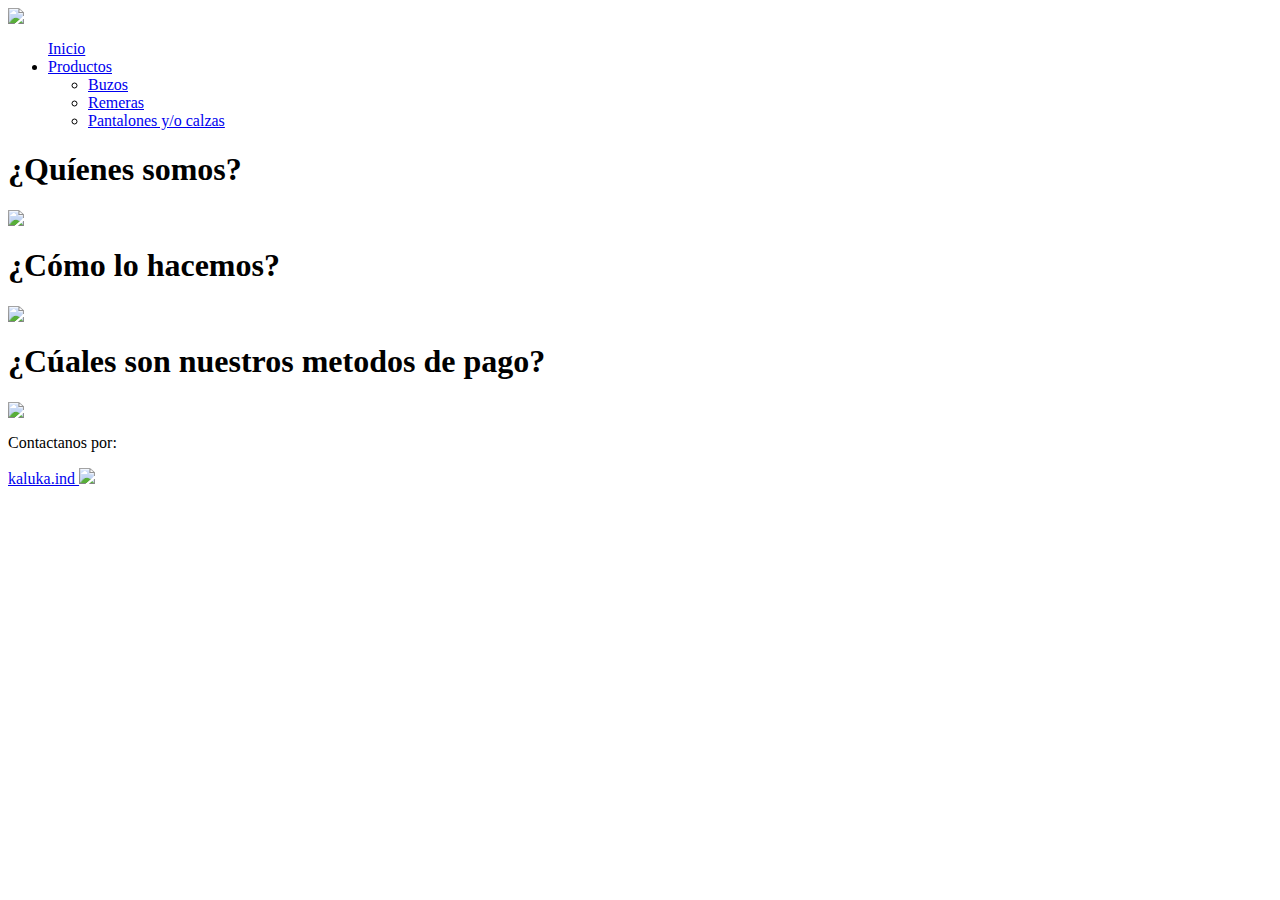
==== index.html @ 69c10903 "Add files via upload" ====
<html lang="en">

<head>
    <meta charset="UTF-8">
    <link rel="stylesheet" type=text/css href="C:\Users\notde\Desktop\Juegos\Programación\kaluka.ind\css.css">
    <link rel="shortcut icon" type="image/x-icon" href="C:\Users\notde\Desktop\Juegos\Programación\kaluka.ind\imagenes/logo.png" class="Logo" <meta name="viewport" content="width=device-width, initial-scale=1">
    <meta http-equiv="X-UA-Compatible" content="IE=edge">
    <link rel="preconnect" href="https://fonts.gstatic.com">
    <link rel="preconnect" href="https://fonts.gstatic.com">
    <link rel="preconnect" href="https://fonts.gstatic.com">
    <link href="https://fonts.googleapis.com/css2?family=Cinzel&family=Stalinist+One&display=swap" rel="stylesheet">
    <meta name="viewport" content="width=device-width, initial-scale=1.0">
    <title>Kaluka.ind</title>
</head>

<body>
    <nav>
        <img src="C:\Users\notde\Desktop\Juegos\Programación\kaluka.ind\imagenes/logo.png" class="logo">
        <div class="menu">
            <ul class="menuDesplegable">
                <a class="inicio" href="file:///C:/Users/notde/Desktop/Juegos/Programación/kaluka.ind/index.html"> Inicio</a><br>
                <li>
                    <a class="productos" href="C:\Users\notde\Desktop\Juegos\Programación\kaluka.ind/productos.html"> Productos</a>
                    <ul class="desplegable">
                        <li> <a class="desplegable1" href="C:\Users\notde\Desktop\Juegos\Programación\kaluka.ind/buzos.html">Buzos</a></li>
                        <li> <a class="desplegable1" href="C:\Users\notde\Desktop\Juegos\Programación\kaluka.ind/remeras.html">Remeras</a><br></li>
                        <li> <a class="desplegable1" href="C:\Users\notde\Desktop\Juegos\Programación\kaluka.ind/pantalonesYCalzas.html">Pantalones y/o calzas</a></li>
                    </ul>
                </li>
            </ul>

        </div>
    </nav>
    <div class="primeraCaja">
        <h1>¿Quíenes somos?</h1>
        <img class="nosotros" src="C:\Users\notde\Desktop\Juegos\Programación\kaluka.ind\imagenes/nosotros.jfif">
    </div>
    <div class="segundaCaja">
        <h1> ¿Cómo lo hacemos?</h1>
        <img class="proceso" src="C:\Users\notde\Desktop\Juegos\Programación\kaluka.ind\imagenes/proceso.jfif">
    </div>
    <div class="tercerCaja">
        <h1>¿Cúales son nuestros metodos de pago?</h1>
        <img class="medioDePago" src="C:\Users\notde\Desktop\Juegos\Programación\kaluka.ind\imagenes/medioDePago.jfif">
    </div>

    <footer><div class="cajaContactos"><p>Contactanos por:</p><a target=_blank href="https://www.instagram.com/kaluka.ind/">kaluka.ind
        <img class="logoIg" src="C:\Users\notde\Desktop\Juegos\Programación\kaluka.ind\imagenes/ig.jpg"></a>
            </div>
        </footer>
        </body>

</html>
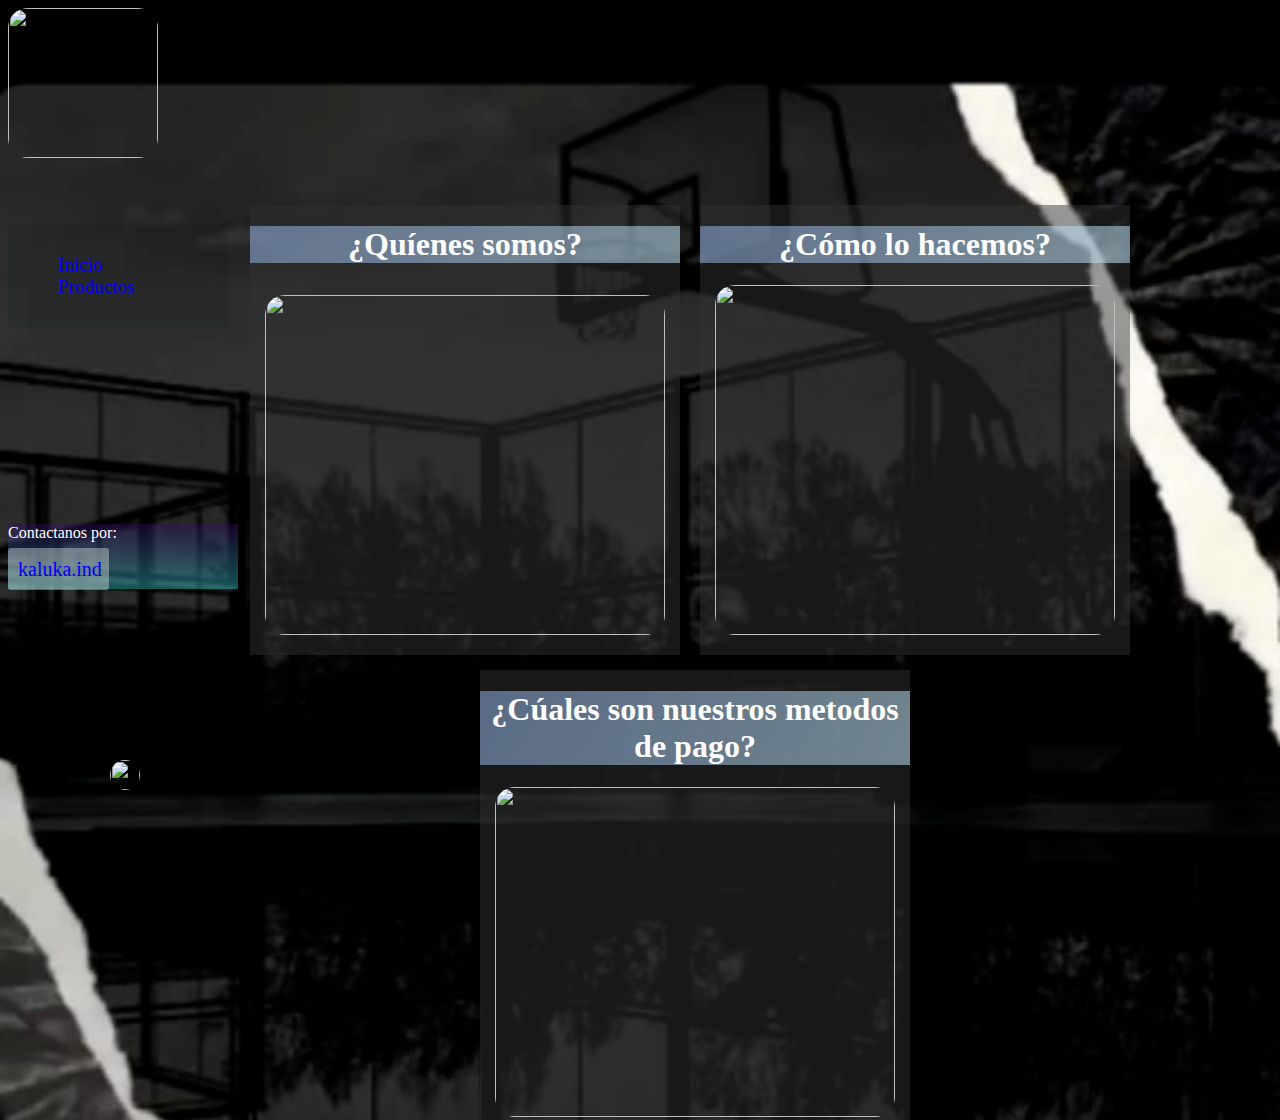
==== commit db4f7d2d: "Update index.html" ====
--- a/index.html
+++ b/index.html
@@ -2,8 +2,8 @@
 
 <head>
     <meta charset="UTF-8">
-    <link rel="stylesheet" type=text/css href="C:\Users\notde\Desktop\Juegos\Programación\kaluka.ind\css.css">
-    <link rel="shortcut icon" type="image/x-icon" href="C:\Users\notde\Desktop\Juegos\Programación\kaluka.ind\imagenes/logo.png" class="Logo" <meta name="viewport" content="width=device-width, initial-scale=1">
+    <link rel="stylesheet" type=text/css href="css.css">
+    <link rel="shortcut icon" type="image/x-icon" href="logo.png" class="Logo" <meta name="viewport" content="width=device-width, initial-scale=1">
     <meta http-equiv="X-UA-Compatible" content="IE=edge">
     <link rel="preconnect" href="https://fonts.gstatic.com">
     <link rel="preconnect" href="https://fonts.gstatic.com">
@@ -15,16 +15,16 @@
 
 <body>
     <nav>
-        <img src="C:\Users\notde\Desktop\Juegos\Programación\kaluka.ind\imagenes/logo.png" class="logo">
+        <img src="logo.png" class="logo">
         <div class="menu">
             <ul class="menuDesplegable">
-                <a class="inicio" href="file:///C:/Users/notde/Desktop/Juegos/Programación/kaluka.ind/index.html"> Inicio</a><br>
+                <a class="inicio" href="index.html"> Inicio</a><br>
                 <li>
-                    <a class="productos" href="C:\Users\notde\Desktop\Juegos\Programación\kaluka.ind/productos.html"> Productos</a>
+                    <a class="productos" href="productos.html"> Productos</a>
                     <ul class="desplegable">
-                        <li> <a class="desplegable1" href="C:\Users\notde\Desktop\Juegos\Programación\kaluka.ind/buzos.html">Buzos</a></li>
-                        <li> <a class="desplegable1" href="C:\Users\notde\Desktop\Juegos\Programación\kaluka.ind/remeras.html">Remeras</a><br></li>
-                        <li> <a class="desplegable1" href="C:\Users\notde\Desktop\Juegos\Programación\kaluka.ind/pantalonesYCalzas.html">Pantalones y/o calzas</a></li>
+                        <li> <a class="desplegable1" href="buzos.html">Buzos</a></li>
+                        <li> <a class="desplegable1" href="remeras.html">Remeras</a><br></li>
+                        <li> <a class="desplegable1" href="pantalonesYCalzas.html">Pantalones y/o calzas</a></li>
                     </ul>
                 </li>
             </ul>
@@ -33,21 +33,21 @@
     </nav>
     <div class="primeraCaja">
         <h1>¿Quíenes somos?</h1>
-        <img class="nosotros" src="C:\Users\notde\Desktop\Juegos\Programación\kaluka.ind\imagenes/nosotros.jfif">
+        <img class="nosotros" src="nosotros.jfif">
     </div>
     <div class="segundaCaja">
         <h1> ¿Cómo lo hacemos?</h1>
-        <img class="proceso" src="C:\Users\notde\Desktop\Juegos\Programación\kaluka.ind\imagenes/proceso.jfif">
+        <img class="proceso" src="proceso.jfif">
     </div>
     <div class="tercerCaja">
         <h1>¿Cúales son nuestros metodos de pago?</h1>
-        <img class="medioDePago" src="C:\Users\notde\Desktop\Juegos\Programación\kaluka.ind\imagenes/medioDePago.jfif">
+        <img class="medioDePago" src="medioDePago.jfif">
     </div>
 
     <footer><div class="cajaContactos"><p>Contactanos por:</p><a target=_blank href="https://www.instagram.com/kaluka.ind/">kaluka.ind
-        <img class="logoIg" src="C:\Users\notde\Desktop\Juegos\Programación\kaluka.ind\imagenes/ig.jpg"></a>
+        <img class="logoIg" src="ig.jpg"></a>
             </div>
         </footer>
         </body>
 
-</html>+</html>
--- a/css.css
+++ b/css.css
@@ -0,0 +1,648 @@
+body {
+    width: auto;
+    height: auto;
+    background: url(fondo.png);
+    background-repeat: no-repeat;
+    background-attachment: fixed;
+    background-size: cover;
+    color: white;
+    font-family: 'Cardo', serif;
+}
+
+.logo {
+    width: 150px;
+    height: 150px;
+    border-radius: 20px;
+    position: absolute;
+}
+
+
+/*Zona Menu*/
+
+.menu {
+    position: absolute;
+    top: 25%;
+    background-color: rgba(18, 29, 29, 0.178);
+    font-size: larger;
+    width: 200px;
+    text-decoration: solid;
+    padding: 10px;
+}
+
+.inicio {
+    text-decoration: none;
+    transition: 1s;
+}
+
+.productos {
+    text-decoration: none;
+    transition: 1s;
+}
+
+nav {
+    width: 200px;
+    height: 500px;
+    list-style: none;
+}
+
+.menuDesplegable {
+    float: left;
+    list-style: none;
+    transition: 0.5s;
+}
+
+.desplegable {
+    text-decoration: none;
+    list-style: none;
+    display: none;
+    transition: 0.5s;
+}
+
+.inicio:hover {
+    transition: 0.5s;
+    border-left: 5px solid rgba(95, 158, 160, 0.37);
+    width: 100%;
+}
+
+.productos:hover {
+    transition: 0.5s;
+    border-left: 5px solid rgba(95, 158, 160, 0.37);
+}
+
+.desplegable1 {
+    list-style: none;
+    text-decoration: none;
+    transition: 0.5s;
+}
+
+.desplegable1:hover {
+    border-left: 5px solid rgba(165, 42, 42, 0.226);
+}
+
+nav ul li:hover ul {
+    display: block;
+}
+
+.cajaContactos{
+    width: 230px;
+    height: 65px;
+    text-decoration: none;
+    background-image: linear-gradient(to top, #30d0d067 0%, #33086762 100%);
+}
+.cajaContactos a{
+    font-size: 20px;
+    padding: 10px 7px 10px 10px;
+    background: #dcdde16c;
+    text-decoration: none;
+    transition: 1s;
+    border-radius: 3px;
+}
+
+.cajaContactos a:hover{
+    background:rgb(34, 120, 178) ;
+}
+
+    .logoIg{
+    position: absolute;
+    width: 30px;
+    height: 30px;
+    left: 110px;
+    bottom: 110px;
+    border-radius: 20px;
+}
+/*Termina Zona Menu*/
+
+
+/*Zona Primera Página*/
+
+h1 {
+    background-image: linear-gradient(120deg, #a1c4fd7a 0%, #c2e9fb85 100%);
+text-align: center;
+}
+
+.primeraCaja {
+    position: absolute;
+    background-color: #3232327a;
+    top: 205px;
+    left: 250px;
+    width: 430px;
+    height: 450px;
+}
+
+.nosotros {
+    position: absolute;
+    height: 340px;
+    width: 400px;
+    top: 90px;
+    left: 15px;
+    border-radius: 20px;
+}
+
+.segundaCaja {
+    position: absolute;
+    left: 700px;
+    top: 205px;
+    width: 430px;
+    height: 450px;
+    background-color: #3232327a;
+}
+
+.proceso {
+    position: absolute;
+    width: 400px;
+    height: 350px;
+    left: 15px;
+    border-radius: 20px;
+}
+
+.tercerCaja {
+    position: absolute;
+    top: 670px;
+    left: 480px;
+    width: 430px;
+    height: 450px;
+    background-color: #3232327a;
+
+}
+
+.medioDePago {
+    position: absolute;
+    width: 400px;
+    height: 330px;
+    left: 15px;
+    border-radius: 20px;
+}
+
+
+/*Termina Zona Primera Página*/
+
+
+/*Zona Segunda Página*/
+
+.menuProductos {
+    position: absolute;
+    top: 180px;
+    left: 400px;
+    width: 500px;
+    height: 400px;
+    padding: 50px;
+}
+
+.menuProductos div a{
+    font-size: 25px;
+}
+.cajaBuzos {
+    position: absolute;
+    right: 400px;
+    background-color: rgba(0, 0, 0, 0.103);
+    width: 300px;
+    height: 280px;
+    padding: 5px;
+    transition: 1s;
+}
+
+.buzos {
+    position: absolute;
+    left: 120px;
+    width: 180px;
+    height: 250px;
+    text-decoration: none;
+}
+
+.fotoBuzos {
+    position: absolute;
+    top: 40px;
+    left: 60px;
+    width: 200px;
+    height: 200px;
+    border-radius: 20px;
+}
+
+.cajaBuzos:hover {
+    background-color: rgb(33, 33, 56);
+}
+
+.cajaRemeras {
+    position: absolute;
+    background-color: rgba(0, 0, 0, 0.192);
+    left: 250px;
+    width: 300px;
+    height: 280px;
+    padding: 5px;
+    transition: 1s;
+}
+
+.remeras {
+    position: absolute;
+    width: 180px;
+    height: 250px;
+    left: 120px;
+    text-decoration: none;
+}
+
+.fotoRemeras {
+    position: absolute;
+    width: 200px;
+    bottom: 40px;
+    left: 60px;
+    height: 200px;
+    border-radius: 20px;
+}
+
+.cajaRemeras:hover {
+    background-color: rgb(33, 33, 56);
+}
+
+
+/*.vestidos {
+    position: absolute;
+    top: 300px;
+    text-decoration: none;
+}*/
+
+.cajaPantalones {
+    position: absolute;
+    background-color: rgba(0, 0, 0, 0.267);
+    left: 70px;
+    top: 350px;
+    width: 300px;
+    height: 280px;
+    padding: 5px;
+    transition: 1s;
+}
+
+.pantalones {
+    position: absolute;
+    text-decoration: none;
+    left: 50px;
+    width: 200px;
+    height: 250px;
+}
+
+.fotoPantalones {
+    position: absolute;
+    width: 200px;
+    top: 50px;
+    left: 55px;
+    height: 200px;
+    border-radius: 20px;
+}
+
+.cajaPantalones:hover {
+    background-color: rgb(33, 33, 56);
+}
+
+.menuProductos div a{
+    text-align: center;
+    width: 100%;
+    height: 100%;
+    left: 0px;
+    z-index: 2000;
+}
+/*Termina Zona Segunda Página*/
+
+
+/*Zona Lista De Productos*/
+
+.slide-contenedor {
+    position: absolute;
+    top: 5px;
+    left: 320px;
+    margin: auto;
+    width: 750px;
+    height: 620px;
+    padding: 20px;
+    overflow: hidden;
+    background-color: lavender;
+    /* margin: auto; */
+}
+
+
+/* .miSlider{
+    display: none;
+    transition: 2s;
+    max-height: 100vh;
+} */
+
+.miSlider img {
+    width: 100%;
+    max-height: 100vh;
+    height: inherit;
+    object-fit: cover;
+    vertical-align: top;
+    transition: 2s;
+}
+
+.direcciones {
+    width: 95%;
+    height: 100%;
+    position: absolute;
+    top: 0;
+    display: flex;
+    justify-content: space-between;
+    align-items: center;
+    font-size: 30px;
+}
+
+.direcciones a {
+    color: rgb(194, 60, 36);
+    display: inline-block;
+    padding: 20px;
+    text-decoration: none;
+}
+
+.direcciones a:hover {
+    background: rgba(0, 0, 0, .5);
+    transition: .5s;
+}
+
+.barras {
+    position: absolute;
+    bottom: 0;
+    width: 100%;
+    display: flex;
+    justify-content: center;
+    margin-bottom: 15px;
+}
+
+.barra {
+    cursor: pointer;
+    height: 6px;
+    width: 25px;
+    margin: 0 2px;
+    background: #dcdde1;
+    display: inline-block;
+    margin-left: 3px;
+}
+
+.active {
+    background-color: #e74c3c;
+}
+
+.fade {
+    animation-name: fade;
+    animation-duration: 1.5s;
+}
+
+@keyframes fade {
+    from {
+        opacity: .4;
+    }
+    to {
+        opacity: 1;
+    }
+}
+
+.listaEntera {
+    position: absolute;
+    left: 225px;
+    width: 600px;
+    height: 600px;
+    top: 680px;
+}
+
+.buzosTitulo {
+    position: absolute;
+    left: 80px;
+}
+
+h2 {
+    position: absolute;
+    background-color: rgba(0, 0, 0, 0.212);
+    width: 800px;
+    padding: 10px;
+    background: linear-gradient(to bottom, #3232327a 0%, #3f3f3f9a 40%, #1C1C1C 150%), linear-gradient(to top, rgba(255, 255, 255, 0.40) 0%, rgba(0, 0, 0, 0.25) 200%);
+    background-blend-mode: multiply;
+}
+
+.fotosBuzos {
+    position: fixed;
+    width: 200px;
+    height: 200px;
+    border-radius: 5px;
+}
+
+.texto1 {
+    position: absolute;
+    width: 150px;
+    left: 80px;
+    top: 230px;
+}
+
+.adidas1 {
+    position: absolute;
+    background-color: rgba(0, 0, 0, 0.24);
+    top: 90px;
+    width: 320px;
+    height: 400px;
+    left: 90px;
+    z-index: 1;
+    transition: all 1s;
+}
+
+.adidas1:hover {
+    background: linear-gradient(to bottom, #323232 0%, #3F3F3F 40%, #1C1C1C 150%), linear-gradient(to top, rgba(255, 255, 255, 0.40) 0%, rgba(0, 0, 0, 0.25) 200%);
+    background-blend-mode: multiply;
+    transition: 2s;
+}
+
+.adidas2 {
+    position: absolute;
+    background-color: rgba(0, 0, 0, 0.24);
+    width: 320px;
+    height: 400px;
+    top: 90px;
+    left: 560px;
+    z-index: 2;
+    transition: all 1s;
+}
+
+.adidas2:hover {
+    background: linear-gradient(to bottom, #323232 0%, #3F3F3F 40%, #1C1C1C 150%), linear-gradient(to top, rgba(255, 255, 255, 0.40) 0%, rgba(0, 0, 0, 0.25) 200%);
+    background-blend-mode: multiply;
+    transition: 2s;
+}
+
+.adidas3 {
+    position: absolute;
+    background-color: rgba(0, 0, 0, 0.24);
+    width: 320px;
+    height: 400px;
+    top: 500px;
+    left: 90px;
+    z-index: 3;
+    transition: all 1s;
+}
+
+.adidas3:hover {
+    background: linear-gradient(to bottom, #323232 0%, #3F3F3F 40%, #1C1C1C 150%), linear-gradient(to top, rgba(255, 255, 255, 0.40) 0%, rgba(0, 0, 0, 0.25) 200%);
+    background-blend-mode: multiply;
+    transition: 2s;
+}
+
+.adidas4 {
+    position: absolute;
+    background-color: rgba(0, 0, 0, 0.24);
+    width: 320px;
+    height: 400px;
+    top: 500px;
+    left: 560px;
+    z-index: 4;
+    transition: all 1s;
+}
+
+.adidas4:hover {
+    background: linear-gradient(to bottom, #323232 0%, #3F3F3F 40%, #1C1C1C 150%), linear-gradient(to top, rgba(255, 255, 255, 0.40) 0%, rgba(0, 0, 0, 0.25) 200%);
+    background-blend-mode: multiply;
+    transition: 2s;
+}
+
+.adidas5 {
+    position: absolute;
+    background-color: rgba(0, 0, 0, 0.24);
+    width: 320px;
+    height: 400px;
+    top: 910px;
+    left: 90px;
+    z-index: 5;
+    transition: all 1s;
+}
+
+.adidas5:hover {
+    background: linear-gradient(to bottom, #323232 0%, #3F3F3F 40%, #1C1C1C 150%), linear-gradient(to top, rgba(255, 255, 255, 0.40) 0%, rgba(0, 0, 0, 0.25) 200%);
+    background-blend-mode: multiply;
+    transition: 2s;
+}
+
+.adidas6 {
+    position: absolute;
+    background-color: rgba(0, 0, 0, 0.24);
+    width: 320px;
+    height: 400px;
+    top: 910px;
+    left: 560px;
+    z-index: 6;
+    transition: all 1s;
+}
+
+.adidas6:hover {
+    background: linear-gradient(to bottom, #323232 0%, #3F3F3F 40%, #1C1C1C 150%), linear-gradient(to top, rgba(255, 255, 255, 0.40) 0%, rgba(0, 0, 0, 0.25) 200%);
+    background-blend-mode: multiply;
+    transition: 2s;
+}
+
+.adidas7 {
+    position: absolute;
+    background-color: rgba(0, 0, 0, 0.24);
+    width: 320px;
+    height: 400px;
+    top: 1320px;
+    left: 90px;
+    z-index: 7;
+    transition: all 1s;
+}
+
+.adidas7:hover {
+    background: linear-gradient(to bottom, #323232 0%, #3F3F3F 40%, #1C1C1C 150%), linear-gradient(to top, rgba(255, 255, 255, 0.40) 0%, rgba(0, 0, 0, 0.25) 200%);
+    background-blend-mode: multiply;
+    transition: 2s;
+}
+
+.adidas8 {
+    position: absolute;
+    background-color: rgba(0, 0, 0, 0.24);
+    width: 320px;
+    height: 400px;
+    top: 1320px;
+    left: 560px;
+    transition: all 1s;
+}
+
+.adidas8:hover {
+    background: linear-gradient(to bottom, #323232 0%, #3F3F3F 40%, #1C1C1C 150%), linear-gradient(to top, rgba(255, 255, 255, 0.40) 0%, rgba(0, 0, 0, 0.25) 200%);
+    background-blend-mode: multiply;
+    transition: 2s;
+}
+
+.adidas9 {
+    position: absolute;
+    background-color: rgba(0, 0, 0, 0.24);
+    width: 320px;
+    height: 400px;
+    top: 1730px;
+    left: 90px;
+    transition: all 1s;
+}
+
+.adidas9:hover {
+    background: linear-gradient(to bottom, #323232 0%, #3F3F3F 40%, #1C1C1C 150%), linear-gradient(to top, rgba(255, 255, 255, 0.40) 0%, rgba(0, 0, 0, 0.25) 200%);
+    background-blend-mode: multiply;
+    transition: 2s;
+}
+
+.adidas10 {
+    position: absolute;
+    background-color: rgba(0, 0, 0, 0.24);
+    width: 320px;
+    height: 400px;
+    top: 1730px;
+    left: 560px;
+    transition: all 1s;
+}
+
+.adidas10:hover {
+    background: linear-gradient(to bottom, #323232 0%, #3F3F3F 40%, #1C1C1C 150%), linear-gradient(to top, rgba(255, 255, 255, 0.40) 0%, rgba(0, 0, 0, 0.25) 200%);
+    background-blend-mode: multiply;
+    transition: 2s;
+}
+
+.adidas11 {
+    position: absolute;
+    background-color: rgba(0, 0, 0, 0.24);
+    width: 320px;
+    height: 400px;
+    top: 2140px;
+    left: 90px;
+    transition: all 1s;
+}
+
+.adidas11:hover {
+    background: linear-gradient(to bottom, #323232 0%, #3F3F3F 40%, #1C1C1C 150%), linear-gradient(to top, rgba(255, 255, 255, 0.40) 0%, rgba(0, 0, 0, 0.25) 200%);
+    background-blend-mode: multiply;
+    transition: 2s;
+}
+
+.adidas12 {
+    position: absolute;
+    background-color: rgba(0, 0, 0, 0.24);
+    width: 320px;
+    height: 400px;
+    top: 2140px;
+    left: 560px;
+    transition: all 1s;
+}
+
+.adidas12:hover {
+    background: linear-gradient(to bottom, #323232 0%, #3F3F3F 40%, #1C1C1C 150%), linear-gradient(to top, rgba(255, 255, 255, 0.40) 0%, rgba(0, 0, 0, 0.25) 200%);
+    background-blend-mode: multiply;
+    transition: 2s;
+}
+
+.adidas13 {
+    position: absolute;
+    background-color: rgba(0, 0, 0, 0.24);
+    width: 320px;
+    height: 400px;
+    top: 2550px;
+    left: 90px;
+    transition: all 1s;
+}
+
+.adidas13:hover {
+    background: linear-gradient(to bottom, #323232 0%, #3F3F3F 40%, #1C1C1C 150%), linear-gradient(to top, rgba(255, 255, 255, 0.40) 0%, rgba(0, 0, 0, 0.25) 200%);
+    background-blend-mode: multiply;
+    transition: 2s;
+}
+
+
+/*Termina Zona Lista De Productos*/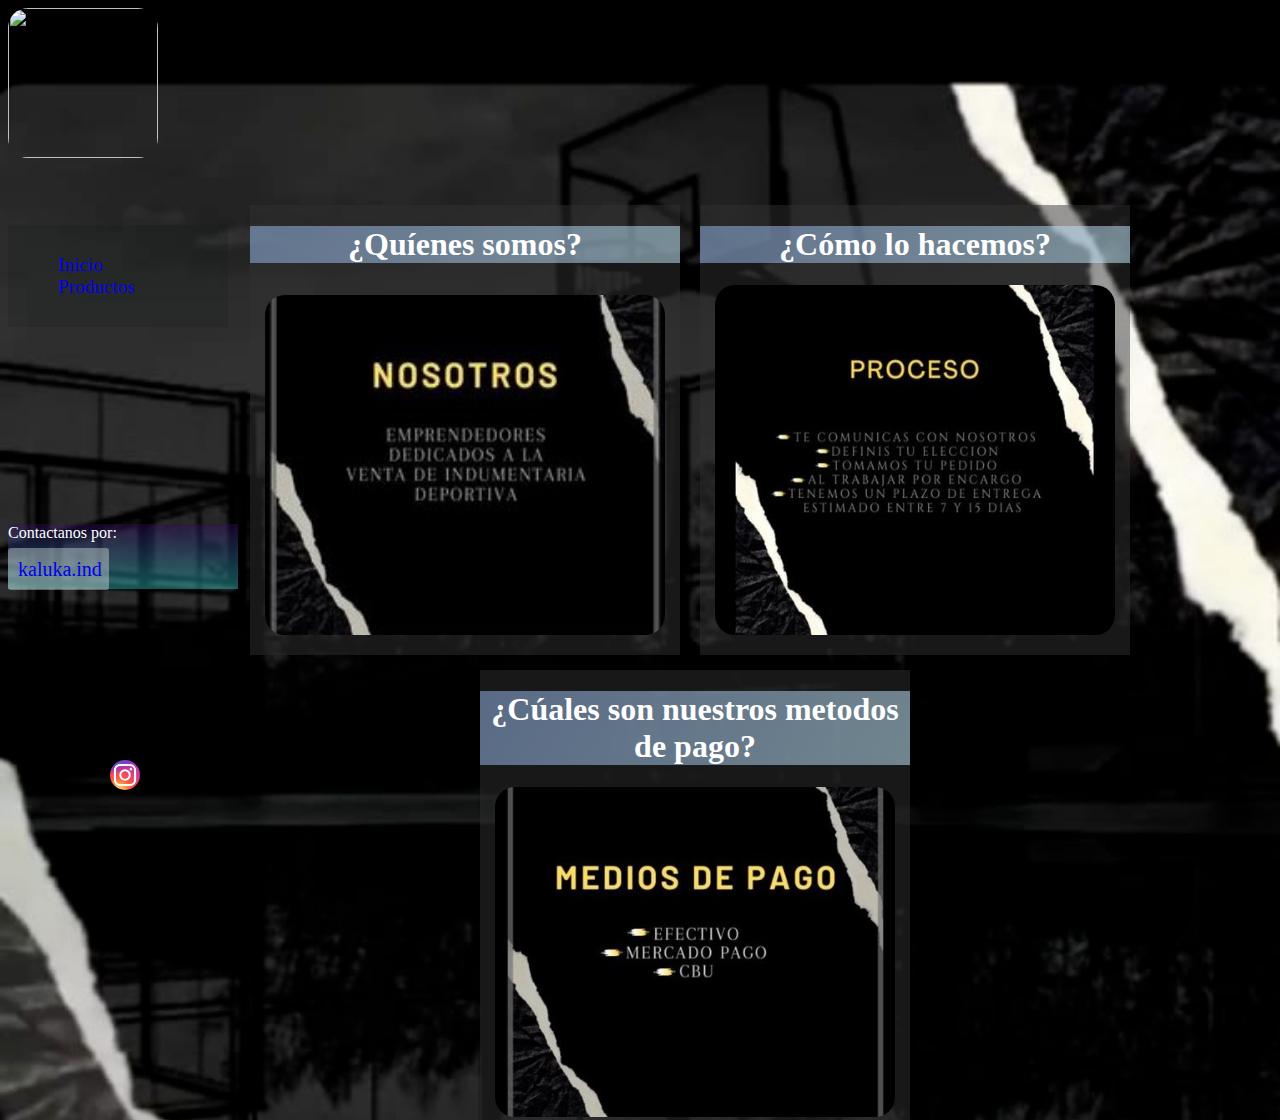
==== commit 0dec0ba9: "Update index.html" ====
--- a/index.html
+++ b/index.html
@@ -3,7 +3,7 @@
 <head>
     <meta charset="UTF-8">
     <link rel="stylesheet" type=text/css href="css.css">
-    <link rel="shortcut icon" type="image/x-icon" href="logo.png" class="Logo" <meta name="viewport" content="width=device-width, initial-scale=1">
+    <link rel="shortcut icon" type="image/x-icon" href="imagenes/logo.png" class="Logo" <meta name="viewport" content="width=device-width, initial-scale=1">
     <meta http-equiv="X-UA-Compatible" content="IE=edge">
     <link rel="preconnect" href="https://fonts.gstatic.com">
     <link rel="preconnect" href="https://fonts.gstatic.com">
@@ -33,19 +33,19 @@
     </nav>
     <div class="primeraCaja">
         <h1>¿Quíenes somos?</h1>
-        <img class="nosotros" src="nosotros.jfif">
+        <img class="nosotros" src="imagenes/nosotros.jfif">
     </div>
     <div class="segundaCaja">
         <h1> ¿Cómo lo hacemos?</h1>
-        <img class="proceso" src="proceso.jfif">
+        <img class="proceso" src="imagenes/proceso.jfif">
     </div>
     <div class="tercerCaja">
         <h1>¿Cúales son nuestros metodos de pago?</h1>
-        <img class="medioDePago" src="medioDePago.jfif">
+        <img class="medioDePago" src="imagenes/medioDePago.jfif">
     </div>
 
     <footer><div class="cajaContactos"><p>Contactanos por:</p><a target=_blank href="https://www.instagram.com/kaluka.ind/">kaluka.ind
-        <img class="logoIg" src="ig.jpg"></a>
+        <img class="logoIg" src="imagenes/ig.jpg"></a>
             </div>
         </footer>
         </body>
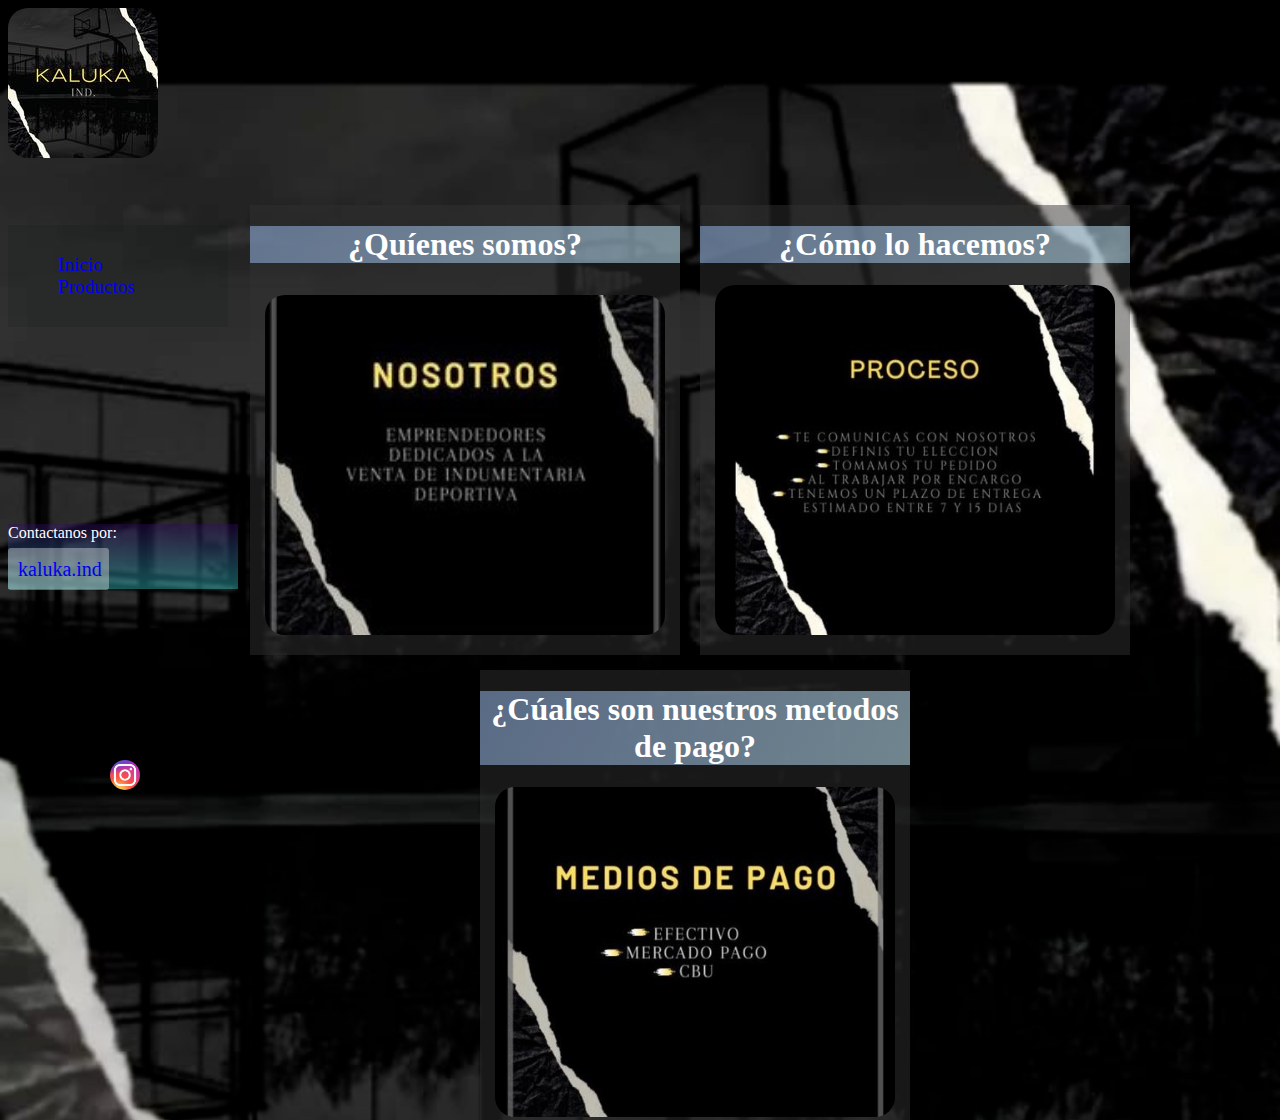
==== commit dc2d0603: "Update index.html" ====
--- a/index.html
+++ b/index.html
@@ -15,7 +15,7 @@
 
 <body>
     <nav>
-        <img src="logo.png" class="logo">
+        <img src="imagenes/logo.png" class="logo">
         <div class="menu">
             <ul class="menuDesplegable">
                 <a class="inicio" href="index.html"> Inicio</a><br>
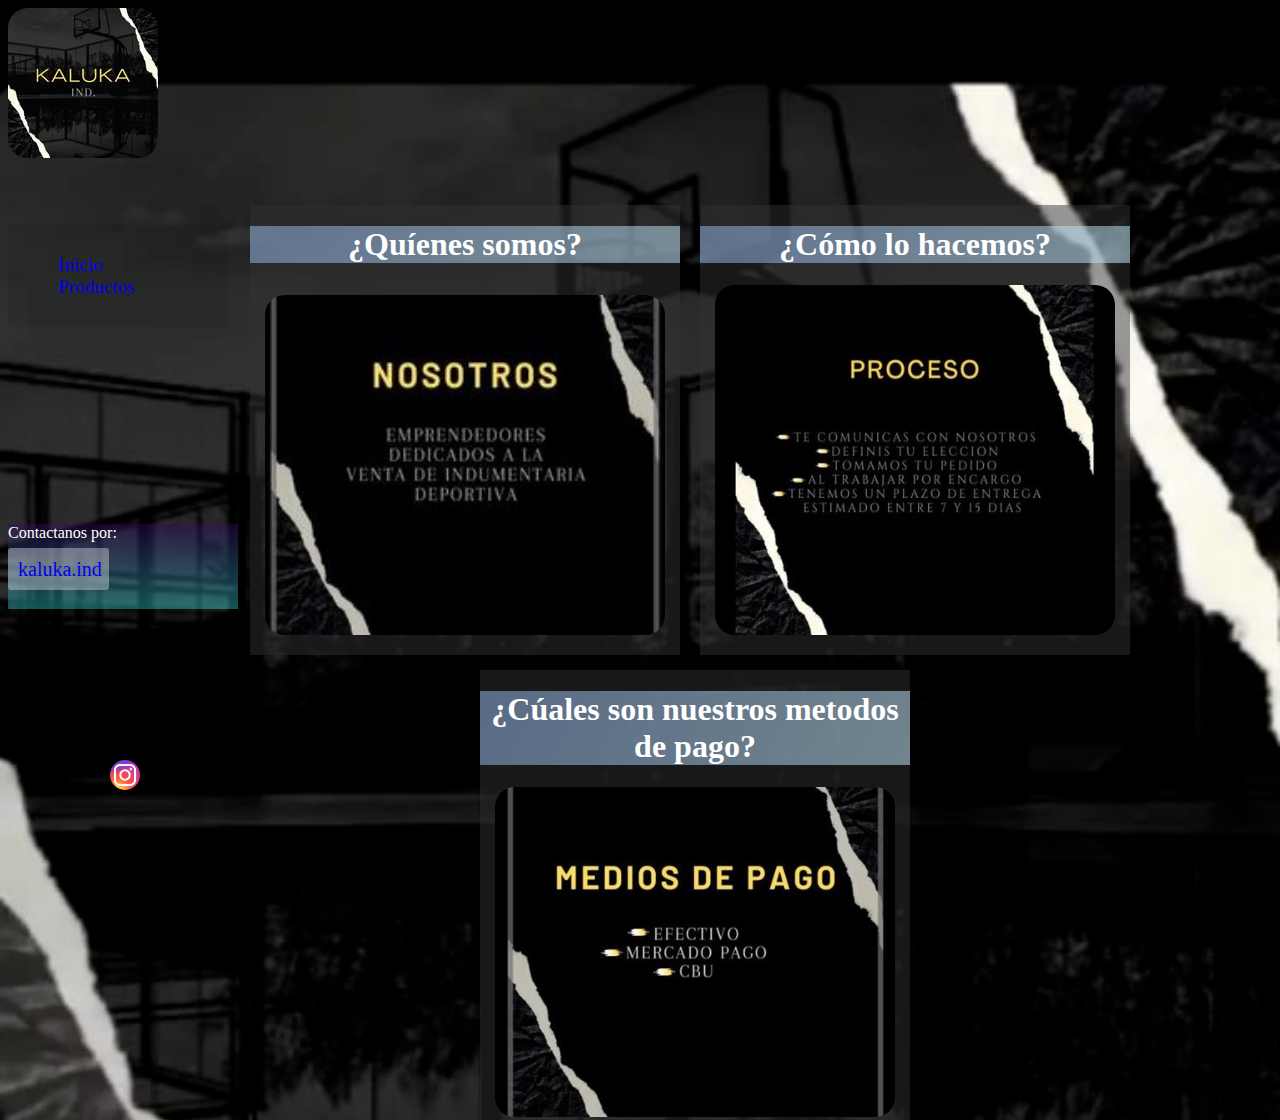
==== commit 970c45ca: "Update index.html" ====
--- a/index.html
+++ b/index.html
@@ -25,6 +25,7 @@
                         <li> <a class="desplegable1" href="buzos.html">Buzos</a></li>
                         <li> <a class="desplegable1" href="remeras.html">Remeras</a><br></li>
                         <li> <a class="desplegable1" href="pantalonesYCalzas.html">Pantalones y/o calzas</a></li>
+                        <li> <a class="desplegable1" href="conjuntos.html">Conjuntos</a></li>
                     </ul>
                 </li>
             </ul>
--- a/css.css
+++ b/css.css
@@ -34,9 +34,17 @@
     transition: 1s;
 }
 
+.inicio:visited{
+    color: gold;
+}
+
 .productos {
     text-decoration: none;
     transition: 1s;
+}
+
+.productos:visited{
+    color: gold;
 }
 
 nav {
@@ -75,6 +83,10 @@
     transition: 0.5s;
 }
 
+.desplegable1:visited{
+    color: gold;
+}
+
 .desplegable1:hover {
     border-left: 5px solid rgba(165, 42, 42, 0.226);
 }
@@ -85,7 +97,7 @@
 
 .cajaContactos{
     width: 230px;
-    height: 65px;
+    height: 85px;
     text-decoration: none;
     background-image: linear-gradient(to top, #30d0d067 0%, #33086762 100%);
 }
@@ -102,7 +114,11 @@
     background:rgb(34, 120, 178) ;
 }
 
-    .logoIg{
+.cajaContactos a:visited{
+    color: gold;
+}
+
+.logoIg{
     position: absolute;
     width: 30px;
     height: 30px;
@@ -209,6 +225,10 @@
     text-decoration: none;
 }
 
+.buzos:visited{
+    color: gold;
+}
+
 .fotoBuzos {
     position: absolute;
     top: 40px;
@@ -238,6 +258,10 @@
     height: 250px;
     left: 120px;
     text-decoration: none;
+}
+
+.remeras:visited{
+    color: gold;
 }
 
 .fotoRemeras {
@@ -279,6 +303,10 @@
     height: 250px;
 }
 
+.pantalones:visited{
+    color: gold;
+}
+
 .fotoPantalones {
     position: absolute;
     width: 200px;
@@ -313,7 +341,7 @@
     height: 620px;
     padding: 20px;
     overflow: hidden;
-    background-color: lavender;
+    background-color: rgba(230, 230, 250, 0.938);
     /* margin: auto; */
 }
 
@@ -644,5 +672,11 @@
     transition: 2s;
 }
 
-
-/*Termina Zona Lista De Productos*/+/*Termina Zona Lista De Productos*/
+
+@media only screen and (max-width: 700px) {
+    .logoIg{
+        position: sticky;
+        top: 87%;
+    }
+}
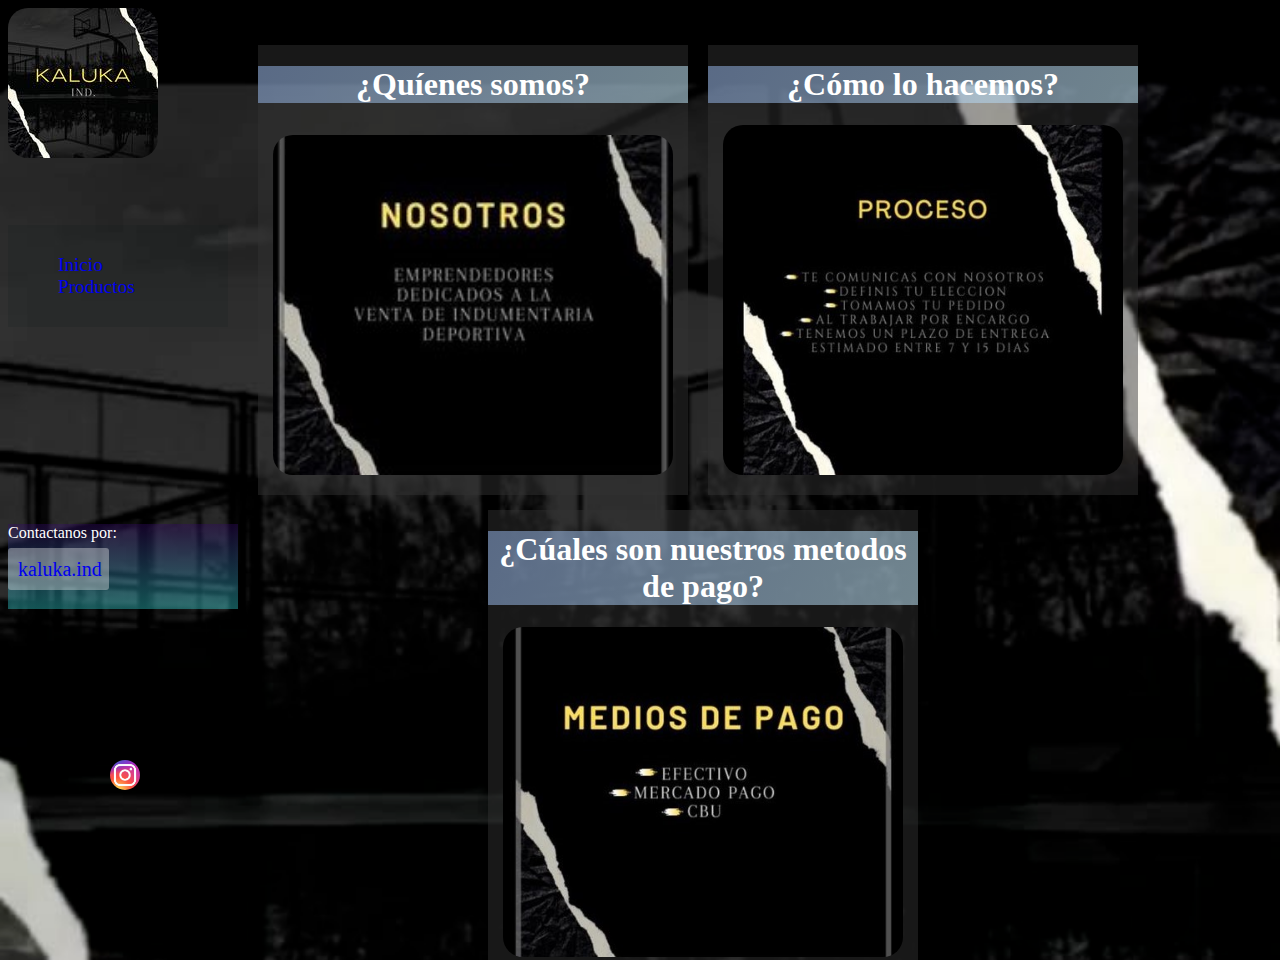
==== commit edb95550: "Update index.html" ====
--- a/index.html
+++ b/index.html
@@ -32,6 +32,7 @@
 
         </div>
     </nav>
+        <div class="todasLasCajasPag1">
     <div class="primeraCaja">
         <h1>¿Quíenes somos?</h1>
         <img class="nosotros" src="imagenes/nosotros.jfif">
@@ -44,7 +45,7 @@
         <h1>¿Cúales son nuestros metodos de pago?</h1>
         <img class="medioDePago" src="imagenes/medioDePago.jfif">
     </div>
-
+    </div>
     <footer><div class="cajaContactos"><p>Contactanos por:</p><a target=_blank href="https://www.instagram.com/kaluka.ind/">kaluka.ind
         <img class="logoIg" src="imagenes/ig.jpg"></a>
             </div>
--- a/css.css
+++ b/css.css
@@ -130,6 +130,10 @@
 
 
 /*Zona Primera Página*/
+.todasLasCajasPag1{
+    position: absolute;
+    top: -10em;
+}
 
 h1 {
     background-image: linear-gradient(120deg, #a1c4fd7a 0%, #c2e9fb85 100%);
@@ -277,17 +281,45 @@
     background-color: rgb(33, 33, 56);
 }
 
-
-/*.vestidos {
-    position: absolute;
-    top: 300px;
+.cajaConjunto{
+    position: absolute;
+    background-color: rgba(0, 0, 0, 0.267);
+    left: 250px;
+    top: 350px;
+    width: 300px;
+    height: 280px;
+    padding: 5px;
+    transition: 1s;
+}
+
+.cajaConjunto:hover{
+    background-color: rgb(33, 33, 56);
+}
+.conjuntos {
+    position: absolute;
+    width: 180px;
+    height: 250px;
+    left: 120px;
     text-decoration: none;
-}*/
+}
+
+.conjuntos:visited{
+    color: gold;
+}
+
+.fotoConjunto{
+    position: absolute;
+    width: 200px;
+    top: 50px;
+    left: 55px;
+    height: 200px;
+    border-radius: 20px;
+}
 
 .cajaPantalones {
     position: absolute;
     background-color: rgba(0, 0, 0, 0.267);
-    left: 70px;
+    right: 400px;
     top: 350px;
     width: 300px;
     height: 280px;
@@ -338,7 +370,7 @@
     left: 320px;
     margin: auto;
     width: 750px;
-    height: 620px;
+    height: 645px;
     padding: 20px;
     overflow: hidden;
     background-color: rgba(230, 230, 250, 0.938);
@@ -672,11 +704,825 @@
     transition: 2s;
 }
 
+.adidas14 {
+    position: absolute;
+    background-color: rgba(0, 0, 0, 0.24);
+    width: 320px;
+    height: 400px;
+    top: 2550px;
+    left: 560px;
+    transition: all 1s;
+}
+
+.adidas14:hover {
+    background: linear-gradient(to bottom, #323232 0%, #3F3F3F 40%, #1C1C1C 150%), linear-gradient(to top, rgba(255, 255, 255, 0.40) 0%, rgba(0, 0, 0, 0.25) 200%);
+    background-blend-mode: multiply;
+    transition: 2s;
+}
+
+.adidas15 {
+    position: absolute;
+    background-color: rgba(0, 0, 0, 0.24);
+    width: 320px;
+    height: 400px;
+    top: 2960px;
+    left: 90px;
+    transition: all 1s;
+}
+
+.adidas15:hover {
+    background: linear-gradient(to bottom, #323232 0%, #3F3F3F 40%, #1C1C1C 150%), linear-gradient(to top, rgba(255, 255, 255, 0.40) 0%, rgba(0, 0, 0, 0.25) 200%);
+    background-blend-mode: multiply;
+    transition: 2s;
+}
+
+.adidas16 {
+    position: absolute;
+    background-color: rgba(0, 0, 0, 0.24);
+    width: 320px;
+    height: 400px;
+    top: 2960px;
+    left: 560px;
+    transition: all 1s;
+}
+
+.adidas16:hover {
+    background: linear-gradient(to bottom, #323232 0%, #3F3F3F 40%, #1C1C1C 150%), linear-gradient(to top, rgba(255, 255, 255, 0.40) 0%, rgba(0, 0, 0, 0.25) 200%);
+    background-blend-mode: multiply;
+    transition: 2s;
+}
+
+.adidas17 {
+    position: absolute;
+    background-color: rgba(0, 0, 0, 0.24);
+    width: 320px;
+    height: 400px;
+    top: 3370px;
+    left: 90px;
+    transition: all 1s;
+}
+
+.adidas17:hover {
+    background: linear-gradient(to bottom, #323232 0%, #3F3F3F 40%, #1C1C1C 150%), linear-gradient(to top, rgba(255, 255, 255, 0.40) 0%, rgba(0, 0, 0, 0.25) 200%);
+    background-blend-mode: multiply;
+    transition: 2s;
+}
+.adidas18 {
+    position: absolute;
+    background-color: rgba(0, 0, 0, 0.24);
+    width: 20em;
+    height: 25em;
+    top: 210.625em;
+    left: 35em;
+    transition: all 1s;
+}
+
+.adidas18:hover {
+    background: linear-gradient(to bottom, #323232 0%, #3F3F3F 40%, #1C1C1C 150%), linear-gradient(to top, rgba(255, 255, 255, 0.40) 0%, rgba(0, 0, 0, 0.25) 200%);
+    background-blend-mode: multiply;
+    transition: 2s;
+}
+
+.adidas19 {
+    position: absolute;
+    background-color: rgba(0, 0, 0, 0.24);
+    width: 20em;
+    height: 25em;
+    top: 236.25em;
+    left: 5.625em;
+    transition: all 1s;
+}
+
+.adidas19:hover {
+    background: linear-gradient(to bottom, #323232 0%, #3F3F3F 40%, #1C1C1C 150%), linear-gradient(to top, rgba(255, 255, 255, 0.40) 0%, rgba(0, 0, 0, 0.25) 200%);
+    background-blend-mode: multiply;
+    transition: 2s;
+}
+
+.adidas20 {
+    position: absolute;
+    background-color: rgba(0, 0, 0, 0.24);
+    width: 20em;
+    height: 25em;
+    top: 236.25rem;
+    left: 35em;
+    transition: all 1s;
+}
+
+.adidas20:hover {
+    background: linear-gradient(to bottom, #323232 0%, #3F3F3F 40%, #1C1C1C 150%), linear-gradient(to top, rgba(255, 255, 255, 0.40) 0%, rgba(0, 0, 0, 0.25) 200%);
+    background-blend-mode: multiply;
+    transition: 2s;
+}
+
+.adidas21 {
+    position: absolute;
+    background-color: rgba(0, 0, 0, 0.24);
+    width: 20em;
+    height: 25em;
+    top: 261.875rem;
+    left: 5.625em;
+    transition: all 1s;
+}
+
+.adidas21:hover {
+    background: linear-gradient(to bottom, #323232 0%, #3F3F3F 40%, #1C1C1C 150%), linear-gradient(to top, rgba(255, 255, 255, 0.40) 0%, rgba(0, 0, 0, 0.25) 200%);
+    background-blend-mode: multiply;
+    transition: 2s;
+}
+
+
 /*Termina Zona Lista De Productos*/
 
-@media only screen and (max-width: 700px) {
-    .logoIg{
-        position: sticky;
-        top: 87%;
-    }
-}
+@media only screen and (max-width: 992px) {
+.logo {
+    width: 9em;
+    height: 9em;
+    border-radius: 20px;
+    position: absolute;
+}
+
+.menu{
+    top: 11.5rem;
+    position: absolute;
+    background-color: rgba(18, 29, 29, 0.178);
+    font-size: larger;
+    width: 9.5em;
+    text-decoration: solid;
+    padding: 10px;
+}
+
+.logoIg{
+    position: absolute;
+    left: 6.875rem;
+    bottom: 14.1rem;
+}
+
+.primeraCaja {
+    position: absolute;
+    background-color: #3232327a;
+    top: 12.8125em;
+    left: 15.625em;
+    width: 24.875em;
+    height: 25.125em;
+}
+
+.nosotros {
+    position: absolute;
+    height: 18.25em;
+    width: 23em;
+    top: 5.625em;
+    left: 0.9375em;
+    border-radius: 20px;
+}
+
+.segundaCaja {
+    position: absolute;
+    left: 43.75em;
+    top: 12.8125em;
+    width: 24.875em;
+    height: 25.125em;
+    background-color: #3232327a;
+}
+
+.proceso {
+    position: absolute;
+    height: 18.25em;
+    width: 23em;
+    left: 0.9375em;
+    border-radius: 20px;
+}
+
+.tercerCaja {
+    position: absolute;
+    top: 41.875em;
+    left: 30em;
+    width: 24.875em;
+    height: 25.125em;
+    background-color: #3232327a;
+
+}
+
+.medioDePago {
+    position: absolute;
+    height: 17.25em;
+    width: 23em;
+    left: 0.9375em;
+    border-radius: 20px;
+}
+
+.slide-contenedor {
+    position: absolute;
+    top: 0.3125em;
+    left: 12.5em;
+    margin: auto;
+    width: 26.875em;
+    height: 33.3125em;
+    padding: 20px;
+    overflow: hidden;
+    background-color: rgba(230, 230, 250, 0.938);
+}
+
+.buzosTitulo {
+    position: absolute;
+    left: 4em;
+    width: 18.7em;
+}
+
+
+.listaEntera {
+    position: absolute;
+    left: 6.5em;
+    width: 33.5em;
+    height: 37.5em;
+    top: 35.5em;
+}
+
+@media only screen and (max-width: 768px) {
+
+/*Zona Menu*/
+.logo {
+    width: 8em;
+    height: 8em;
+    border-radius: 20px;
+    position: absolute;
+}
+
+.menu{
+    top: 10.5rem;
+    position: absolute;
+    background-color: rgba(18, 29, 29, 0.178);
+    font-size: larger;
+    width: 9em;
+    text-decoration: solid;
+    padding: 10px;
+    padding-left: 0;
+}
+
+.logoIg{
+    position: absolute;
+    left: 6.875rem;
+    bottom: 13.8rem;
+}
+
+.cajaContactos {
+    width: 11em;
+    height: 85px;
+    text-decoration: none;
+    background-image: linear-gradient(to top, #30d0d067 0%, #33086762 100%);
+}
+/*Termina Zona Menu*/
+
+/*Zona Primera Página*/
+
+.primeraCaja {
+    position: absolute;
+    background-color: #3232327a;
+    top: 12.8125em;
+    left: 15.625em;
+    width: 22.875em;
+    height: 23.125em;
+}
+
+.nosotros {
+    position: absolute;
+    height: 16.25em;
+    width: 21em;
+    top: 5.625em;
+    left: 0.9375em;
+    border-radius: 20px;
+}
+
+.segundaCaja {
+    position: absolute;
+    left: 40.75em;
+    top: 12.8125em;
+    width: 22.875em;
+    height: 23.125em;
+    background-color: #3232327a;
+}
+
+.proceso {
+    position: absolute;
+    height: 16.25em;
+    width: 21em;
+    left: 0.9375em;
+    border-radius: 20px;
+}
+
+.tercerCaja {
+    position: absolute;
+    top: 37.875em;
+    left: 27em;
+    width: 22.875em;
+    height: 23.125em;
+    background-color: #3232327a;
+
+}
+
+.medioDePago {
+    position: absolute;
+    height: 15.25em;
+    width: 21em;
+    left: 0.9375em;
+    border-radius: 20px;
+}
+
+/*Termina Zona Primera Página*/
+
+/*Zona Segunda Página*/
+
+.menuProductos {
+    position: absolute;
+    top: 0.25em;
+    left: 7.5em;
+    width: 10.73em;
+    height: 25em;
+    padding: 50px;
+}
+
+/*Termina Zona Segunda Página*/
+
+.buzosTitulo {
+    position: absolute;
+    left: 4em;
+    width: 18.7em;
+}
+
+}
+
+@media only screen and (max-width: 576px){
+/*Zona Menu*/
+
+.logo {
+    width: 8em;
+    height: 8em;
+    border-radius: 20px;
+    position: absolute;
+}
+
+.menu{
+    top: 9.5rem;
+    position: absolute;
+    background-color: rgba(18, 29, 29, 0.178);
+    font-size: larger;
+    width: 9em;
+    text-decoration: solid;
+    padding: 10px;
+    padding-left: 0;
+}
+
+.logoIg{
+    position: absolute;
+    left: 7.875rem;
+    top: 35.375rem;
+}
+
+.cajaContactos {
+    width: 11em;
+    height: 85px;
+    text-decoration: none;
+    background-image: linear-gradient(to top, #30d0d067 0%, #33086762 100%);
+}
+/*Termina Zona Menu*/
+
+
+/*Zona Primera Página*/
+
+.primeraCaja {
+    position: absolute;
+    background-color: #3232327a;
+    top: 1.8125em;
+    left: 13.625em;
+    width: 18.875em;
+    height: 19.125em;
+}
+
+.nosotros {
+    position: absolute;
+    height: 13.25em;
+    width: 17em;
+    top: 4.625em;
+    left: 0.9375em;
+    border-radius: 20px;
+}
+
+.segundaCaja {
+    position: absolute;
+    left: 13.625em;
+    top: 23.8125em;
+    width: 18.875em;
+    height: 20.125em;
+    background-color: #3232327a;
+}
+
+.proceso {
+    position: absolute;
+    height: 14.25em;
+    width: 17em;
+    left: 0.9375em;
+    border-radius: 20px;
+}
+
+.tercerCaja {
+    position: absolute;
+    top: 45.875em;
+    left: 13.625em;
+    width: 18.875em;
+    height: 20.125em;
+    background-color: #3232327a;
+}
+
+.medioDePago {
+    position: absolute;
+    height: 12.25em;
+    width: 17em;
+    left: 0.9375em;
+    border-radius: 20px;
+}
+/*Termina Zona Primera Página*/
+
+
+/*Zona Segunda Página*/
+
+.menuProductos {
+    position: absolute;
+    top: 0.25em;
+    left: 7.5em;
+    width: 10.73em;
+    height: 25em;
+    padding: 50px;
+}
+
+.cajaBuzos {
+    position: absolute;
+    left: 5em;
+    background-color: rgba(0, 0, 0, 0.103);
+    width: 12.75em;
+    height: 11.5em;
+    padding: 5px;
+    transition: 1s;
+}
+
+.fotoBuzos {
+    position: absolute;
+    top: 2.5em;
+    left: 2.55em;
+    width: 8.5em;
+    height: 8.5em;
+    border-radius: 20px;
+}
+
+
+.cajaRemeras {
+    position: absolute;
+    background-color: rgba(0, 0, 0, 0.192);
+    top: 17em;
+    left: 5em;
+    width: 12.75em;
+    height: 11.5em;
+    padding: 5px;
+    transition: 1s;
+}
+
+.fotoRemeras {
+    position: absolute;
+    bottom: 1em;
+    left: 2.55em;
+    width: 8.5em;
+    height: 8.5em;
+    border-radius: 20px;
+}
+
+
+.cajaConjunto{
+    position: absolute;
+    background-color: rgba(0, 0, 0, 0.267);
+    left: 5em;
+    top: 31em;
+    width: 12.75em;
+    height: 11.5em;
+    padding: 5px;
+    transition: 1s;
+}
+
+.fotoConjunto{
+    position: absolute;
+    top: 3.125em;
+    left: 2.55em;
+    width: 8.5em;
+    height: 8.5em;
+    border-radius: 20px;
+}
+
+.cajaPantalones {
+    position: absolute;
+    background-color: rgba(0, 0, 0, 0.267);
+    left: 5em;
+    top: 45em;
+    width: 12.75em;
+    height: 11.5em;
+    padding: 5px;
+    transition: 1s;
+}
+
+.fotoPantalones {
+    position: absolute;
+    top: 3.125em;
+    left: 2.55em;
+    width: 8.5em;
+    height: 8.5em;
+    border-radius: 20px;
+}
+
+/*Termina Zona Segunda Página*/
+
+/*Zona Lista De Productos*/
+
+.slide-contenedor {
+    position: absolute;
+    top: 0.3125em;
+    left: 12.5em;
+    margin: auto;
+    width: 26.875em;
+    height: 33.3125em;
+    padding: 20px;
+    overflow: hidden;
+    background-color: rgba(230, 230, 250, 0.938);
+}
+
+.miSlider img {
+    width: 100%;
+    max-height: 100vh;
+    height: inherit;
+    object-fit: cover;
+    vertical-align: top;
+    transition: 2s;
+}
+
+.direcciones {
+    width: 95%;
+    height: 100%;
+    position: absolute;
+    top: 0;
+    display: flex;
+    justify-content: space-between;
+    align-items: center;
+    font-size: 30px;
+}
+
+.listaEntera {
+    position: absolute;
+    left: 6.5em;
+    width: 33.5em;
+    height: 37.5em;
+    top: 35.5em;
+}
+
+.buzosTitulo {
+    position: absolute;
+    left: 4em;
+    width: 18.7em;
+}
+
+h2 {
+    position: absolute;
+    background-color: rgba(0, 0, 0, 0.212);
+    width: 20em;
+    padding: 10px;
+    background: linear-gradient(to bottom, #3232327a 0%, #3f3f3f9a 40%, #1C1C1C 150%), linear-gradient(to top, rgba(255, 255, 255, 0.40) 0%, rgba(0, 0, 0, 0.25) 200%);
+    background-blend-mode: multiply;
+}
+
+.fotosBuzos {
+    position: fixed;
+    width: 12.5em;
+    height: 12.5em;
+    border-radius: 5px;
+}
+
+.texto1 {
+    position: absolute;
+    width: 9.375em;
+    left: 3em;
+    top: 10.375em;
+}
+
+.adidas1 {
+    position: absolute;
+    background-color: rgba(0, 0, 0, 0.24);
+    top: 5.625em;
+    width: 15em;
+    height: 22em;
+    left: 5.625em;
+    z-index: 1;
+    transition: all 1s;
+}
+
+.adidas2 {
+    position: absolute;
+    background-color: rgba(0, 0, 0, 0.24);
+    width: 15em;
+    height: 22em;
+    top: 5.625em;
+    left: 21em;
+    z-index: 2;
+    transition: all 1s;
+}
+
+.adidas3 {
+    position: absolute;
+    background-color: rgba(0, 0, 0, 0.24);
+    width: 15em;
+    height: 22em;
+    top: 31.25em;
+    left: 5.625em;
+    z-index: 3;
+    transition: all 1s;
+}
+
+.adidas4 {
+    position: absolute;
+    background-color: rgba(0, 0, 0, 0.24);
+    width: 15em;
+    height: 22em;
+    top: 31.25em;
+    left: 21em;
+    z-index: 4;
+    transition: all 1s;
+}
+
+.adidas5 {
+    position: absolute;
+    background-color: rgba(0, 0, 0, 0.24);
+    width: 15em;
+    height: 22em;
+    top: 56.875em;
+    left: 5.625em;
+    z-index: 5;
+    transition: all 1s;
+}
+
+.adidas6 {
+    position: absolute;
+    background-color: rgba(0, 0, 0, 0.24);
+    width: 15em;
+    height: 22em;
+    top: 56.875em;
+    left: 21em;
+    z-index: 6;
+    transition: all 1s;
+}
+
+.adidas7 {
+    position: absolute;
+    background-color: rgba(0, 0, 0, 0.24);
+    width: 15em;
+    height: 22em;
+    top: 82.5em;
+    left: 5.625em;
+    z-index: 7;
+    transition: all 1s;
+}
+
+.adidas8 {
+    position: absolute;
+    background-color: rgba(0, 0, 0, 0.24);
+    width: 15em;
+    height: 22em;
+    top: 82.5em;
+    left: 21em;
+    transition: all 1s;
+}
+
+.adidas9 {
+    position: absolute;
+    background-color: rgba(0, 0, 0, 0.24);
+    width: 15em;
+    height: 22em;
+    top: 108.125em;
+    left: 5.625em;
+    transition: all 1s;
+}
+
+.adidas10 {
+    position: absolute;
+    background-color: rgba(0, 0, 0, 0.24);
+    width: 15em;
+    height: 22em;
+    top: 108.125em;
+    left: 21em;
+    transition: all 1s;
+}
+
+.adidas11 {
+    position: absolute;
+    background-color: rgba(0, 0, 0, 0.24);
+    width: 15em;
+    height: 22em;
+    top: 133.75em;
+    left: 5.625em;
+    transition: all 1s;
+}
+
+.adidas12 {
+    position: absolute;
+    background-color: rgba(0, 0, 0, 0.24);
+    width: 15em;
+    height: 22em;
+    top: 133.75em;
+    left: 21em;
+    transition: all 1s;
+}
+
+.adidas13 {
+    position: absolute;
+    background-color: rgba(0, 0, 0, 0.24);
+    width: 15em;
+    height: 22em;
+    top: 159.375em;
+    left: 5.625em;
+    transition: all 1s;
+}
+
+.adidas14 {
+    position: absolute;
+    background-color: rgba(0, 0, 0, 0.24);
+    width: 15em;
+    height: 22em;
+    top: 159.375em;
+    left: 21em;
+    transition: all 1s;
+}
+
+.adidas15 {
+    position: absolute;
+    background-color: rgba(0, 0, 0, 0.24);
+    width: 15em;
+    height: 22em;
+    top: 185em;
+    left: 5.625em;
+    transition: all 1s;
+}
+
+.adidas16 {
+    position: absolute;
+    background-color: rgba(0, 0, 0, 0.24);
+    width: 15em;
+    height: 22em;
+    top: 185em;
+    left: 21em;
+    transition: all 1s;
+}
+
+.adidas17 {
+    position: absolute;
+    background-color: rgba(0, 0, 0, 0.24);
+    width: 15em;
+    height: 22em;
+    top: 210.625em;
+    left: 5.625em;
+    transition: all 1s;
+}
+
+.adidas18 {
+    position: absolute;
+    background-color: rgba(0, 0, 0, 0.24);
+    width: 15em;
+    height: 22em;
+    top: 210.625em;
+    left: 21em;
+    transition: all 1s;
+}
+
+.adidas19 {
+    position: absolute;
+    background-color: rgba(0, 0, 0, 0.24);
+    width: 15em;
+    height: 22em;
+    top: 236.25em;
+    left: 5.625em;
+    transition: all 1s;
+}
+
+.adidas20 {
+    position: absolute;
+    background-color: rgba(0, 0, 0, 0.24);
+    width: 15em;
+    height: 22em;
+    top: 236.25rem;
+    left: 21em;
+    transition: all 1s;
+}
+
+.adidas21 {
+    position: absolute;
+    background-color: rgba(0, 0, 0, 0.24);
+    width: 15em;
+    height: 22em;
+    top: 261.875rem;
+    left: 5.625em;
+    transition: all 1s;
+}
+
+}
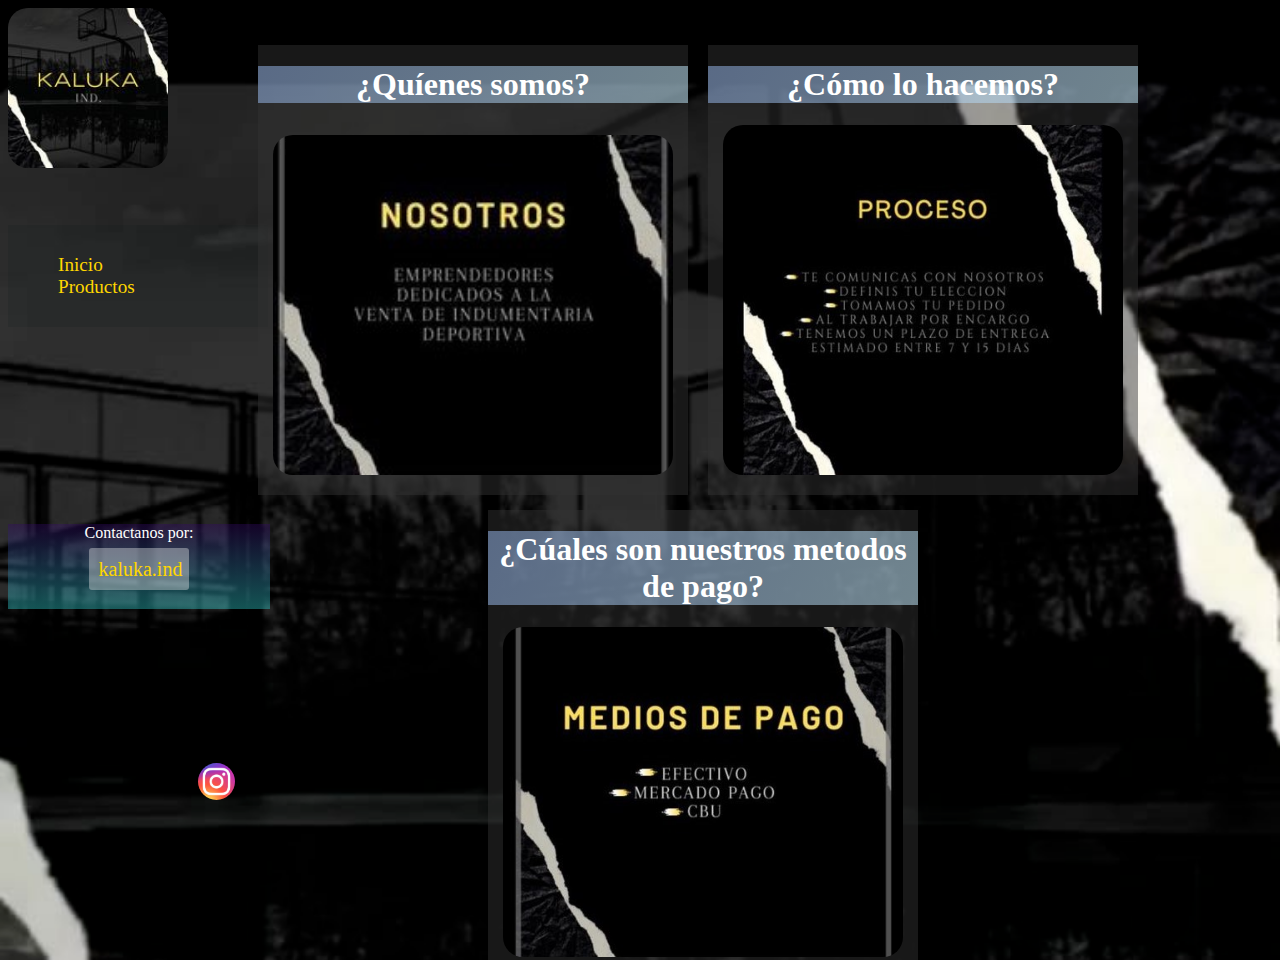
==== commit d8cbff94: "cambios visuales" ====
--- a/index.html
+++ b/index.html
@@ -46,7 +46,7 @@
         <img class="medioDePago" src="imagenes/medioDePago.jfif">
     </div>
     </div>
-    <footer><div class="cajaContactos"><p>Contactanos por:</p><a target=_blank href="https://www.instagram.com/kaluka.ind/">kaluka.ind
+    <footer><div class="cajaContactos"><p class = "letra">Contactanos por:</p><a target=_blank href="https://www.instagram.com/kaluka.ind/">kaluka.ind
         <img class="logoIg" src="imagenes/ig.jpg"></a>
             </div>
         </footer>
--- a/css.css
+++ b/css.css
@@ -7,11 +7,12 @@
     background-size: cover;
     color: white;
     font-family: 'Cardo', serif;
+    font-size: 16px;
 }
 
 .logo {
-    width: 150px;
-    height: 150px;
+    width: 10em;
+    height: 10em;
     border-radius: 20px;
     position: absolute;
 }
@@ -24,7 +25,7 @@
     top: 25%;
     background-color: rgba(18, 29, 29, 0.178);
     font-size: larger;
-    width: 200px;
+    width: 12.5em;
     text-decoration: solid;
     padding: 10px;
 }
@@ -32,15 +33,15 @@
 .inicio {
     text-decoration: none;
     transition: 1s;
-}
-
+    color: gold;
+}
 .inicio:visited{
     color: gold;
 }
-
 .productos {
     text-decoration: none;
     transition: 1s;
+    color: gold;
 }
 
 .productos:visited{
@@ -48,8 +49,8 @@
 }
 
 nav {
-    width: 200px;
-    height: 500px;
+    width: 12.5em;
+    height: 31.25em;
     list-style: none;
 }
 
@@ -81,6 +82,7 @@
     list-style: none;
     text-decoration: none;
     transition: 0.5s;
+    color: gold;
 }
 
 .desplegable1:visited{
@@ -96,11 +98,13 @@
 }
 
 .cajaContactos{
-    width: 230px;
+    width: 16.375em;
     height: 85px;
     text-decoration: none;
+    text-align: center;
     background-image: linear-gradient(to top, #30d0d067 0%, #33086762 100%);
 }
+
 .cajaContactos a{
     font-size: 20px;
     padding: 10px 7px 10px 10px;
@@ -108,23 +112,28 @@
     text-decoration: none;
     transition: 1s;
     border-radius: 3px;
-}
-
+    color: gold;
+}
+
+.cajaContactos a:visited{
+    color: gold;
+}
 .cajaContactos a:hover{
     background:rgb(34, 120, 178) ;
 }
 
-.cajaContactos a:visited{
-    color: gold;
-}
-
 .logoIg{
     position: absolute;
-    width: 30px;
-    height: 30px;
-    left: 110px;
-    bottom: 110px;
-    border-radius: 20px;
+    width: 1.875em;
+    height: 1.875em;
+    left: 9.875em;
+    bottom: 100px;
+    border-radius: 20px;
+}
+
+.letra{
+    text-align: center;
+    font-size: 16px;
 }
 /*Termina Zona Menu*/
 
@@ -143,53 +152,53 @@
 .primeraCaja {
     position: absolute;
     background-color: #3232327a;
-    top: 205px;
-    left: 250px;
-    width: 430px;
-    height: 450px;
+    top: 12.8125em;
+    left: 15.625em;
+    width: 26.875em;
+    height: 28.125em;
 }
 
 .nosotros {
     position: absolute;
-    height: 340px;
-    width: 400px;
-    top: 90px;
-    left: 15px;
+    height: 21.25em;
+    width: 25em;
+    top: 5.625em;
+    left: 0.9375em;
     border-radius: 20px;
 }
 
 .segundaCaja {
     position: absolute;
-    left: 700px;
-    top: 205px;
-    width: 430px;
-    height: 450px;
+    left: 43.75em;
+    top: 12.8125em;
+    width: 26.875em;
+    height: 28.125em;
     background-color: #3232327a;
 }
 
 .proceso {
     position: absolute;
-    width: 400px;
-    height: 350px;
-    left: 15px;
+    width: 25em;
+    height: 21.875em;
+    left: 0.9375em;
     border-radius: 20px;
 }
 
 .tercerCaja {
     position: absolute;
-    top: 670px;
-    left: 480px;
-    width: 430px;
-    height: 450px;
+    top: 41.875em;
+    left: 30em;
+    width: 26.875em;
+    height: 28.125em;
     background-color: #3232327a;
 
 }
 
 .medioDePago {
     position: absolute;
-    width: 400px;
-    height: 330px;
-    left: 15px;
+    width: 25em;
+    height: 20.625em;
+    left: 0.9375em;
     border-radius: 20px;
 }
 
@@ -201,10 +210,10 @@
 
 .menuProductos {
     position: absolute;
-    top: 180px;
-    left: 400px;
-    width: 500px;
-    height: 400px;
+    top: 3.25em;
+    left: 25em;
+    width: 31.25em;
+    height: 25em;
     padding: 50px;
 }
 
@@ -213,20 +222,21 @@
 }
 .cajaBuzos {
     position: absolute;
-    right: 400px;
+    right: 25em;
     background-color: rgba(0, 0, 0, 0.103);
-    width: 300px;
-    height: 280px;
+    width: 18.75em;
+    height: 17.5em;
     padding: 5px;
     transition: 1s;
 }
 
 .buzos {
     position: absolute;
-    left: 120px;
-    width: 180px;
-    height: 250px;
+    left: 7.5em;
+    width: 11.25em;
+    height: 15.625em;
     text-decoration: none;
+    color: gold;
 }
 
 .buzos:visited{
@@ -235,10 +245,10 @@
 
 .fotoBuzos {
     position: absolute;
-    top: 40px;
-    left: 60px;
-    width: 200px;
-    height: 200px;
+    top: 2.5em;
+    left: 3.75em;
+    width: 12.5em;
+    height: 12.5em;
     border-radius: 20px;
 }
 
@@ -249,19 +259,20 @@
 .cajaRemeras {
     position: absolute;
     background-color: rgba(0, 0, 0, 0.192);
-    left: 250px;
-    width: 300px;
-    height: 280px;
+    left: 15.625em;
+    width: 18.75em;
+    height: 17.5em;
     padding: 5px;
     transition: 1s;
 }
 
 .remeras {
     position: absolute;
-    width: 180px;
-    height: 250px;
-    left: 120px;
+    width: 11.25em;
+    height: 15.625em;
+    left: 7.5rem;
     text-decoration: none;
+    color: gold;
 }
 
 .remeras:visited{
@@ -270,10 +281,10 @@
 
 .fotoRemeras {
     position: absolute;
-    width: 200px;
-    bottom: 40px;
-    left: 60px;
-    height: 200px;
+    width: 12.5em;
+    bottom: 2.5em;
+    left: 3.75em;
+    height: 12.5em;
     border-radius: 20px;
 }
 
@@ -284,10 +295,10 @@
 .cajaConjunto{
     position: absolute;
     background-color: rgba(0, 0, 0, 0.267);
-    left: 250px;
-    top: 350px;
-    width: 300px;
-    height: 280px;
+    left: 15.625em;
+    top: 21.875em;
+    width: 18.75em;
+    height: 17.5em;
     padding: 5px;
     transition: 1s;
 }
@@ -295,12 +306,14 @@
 .cajaConjunto:hover{
     background-color: rgb(33, 33, 56);
 }
+
 .conjuntos {
     position: absolute;
-    width: 180px;
-    height: 250px;
-    left: 120px;
+    width: 11.25em;
+    height: 15.625em;
+    left: 7.5em;
     text-decoration: none;
+    color: gold;
 }
 
 .conjuntos:visited{
@@ -309,20 +322,20 @@
 
 .fotoConjunto{
     position: absolute;
-    width: 200px;
-    top: 50px;
-    left: 55px;
-    height: 200px;
+    width: 12.5em;
+    top: 3.125em;
+    left: 3.4375em;
+    height: 12.5em;
     border-radius: 20px;
 }
 
 .cajaPantalones {
     position: absolute;
     background-color: rgba(0, 0, 0, 0.267);
-    right: 400px;
-    top: 350px;
-    width: 300px;
-    height: 280px;
+    right: 25em;
+    top: 21.875em;
+    width: 18.75em;
+    height: 17.5em;
     padding: 5px;
     transition: 1s;
 }
@@ -330,9 +343,10 @@
 .pantalones {
     position: absolute;
     text-decoration: none;
-    left: 50px;
-    width: 200px;
-    height: 250px;
+    left: 3.125em;
+    width: 12.5em;
+    height: 15.625em;
+    color: gold;
 }
 
 .pantalones:visited{
@@ -341,10 +355,10 @@
 
 .fotoPantalones {
     position: absolute;
-    width: 200px;
-    top: 50px;
-    left: 55px;
-    height: 200px;
+    width: 12.5em;
+    top: 3.125em;
+    left: 3.4375em;
+    height: 12.5em;
     border-radius: 20px;
 }
 
@@ -366,23 +380,15 @@
 
 .slide-contenedor {
     position: absolute;
-    top: 5px;
-    left: 320px;
+    top: 0.3125em;
+    left: 20em;
     margin: auto;
-    width: 750px;
-    height: 645px;
+    width: 46.875em;
+    height: 40.3125em;
     padding: 20px;
     overflow: hidden;
     background-color: rgba(230, 230, 250, 0.938);
-    /* margin: auto; */
-}
-
-
-/* .miSlider{
-    display: none;
-    transition: 2s;
-    max-height: 100vh;
-} */
+}
 
 .miSlider img {
     width: 100%;
@@ -427,8 +433,8 @@
 
 .barra {
     cursor: pointer;
-    height: 6px;
-    width: 25px;
+    height: 0.375em;
+    width: 1.5625em;
     margin: 0 2px;
     background: #dcdde1;
     display: inline-block;
@@ -455,21 +461,21 @@
 
 .listaEntera {
     position: absolute;
-    left: 225px;
-    width: 600px;
-    height: 600px;
-    top: 680px;
+    left: 14.0625em;
+    width: 37.5em;
+    height: 37.5em;
+    top: 42.5em;
 }
 
 .buzosTitulo {
     position: absolute;
-    left: 80px;
+    left: 4.5em;
 }
 
 h2 {
     position: absolute;
     background-color: rgba(0, 0, 0, 0.212);
-    width: 800px;
+    width: 31em;
     padding: 10px;
     background: linear-gradient(to bottom, #3232327a 0%, #3f3f3f9a 40%, #1C1C1C 150%), linear-gradient(to top, rgba(255, 255, 255, 0.40) 0%, rgba(0, 0, 0, 0.25) 200%);
     background-blend-mode: multiply;
@@ -477,25 +483,25 @@
 
 .fotosBuzos {
     position: fixed;
-    width: 200px;
-    height: 200px;
+    width: 12.5em;
+    height: 12.5em;
     border-radius: 5px;
 }
 
 .texto1 {
     position: absolute;
-    width: 150px;
-    left: 80px;
-    top: 230px;
+    width: 13.375em;
+    left: 3em;
+    top: 14.375em;
 }
 
 .adidas1 {
     position: absolute;
     background-color: rgba(0, 0, 0, 0.24);
-    top: 90px;
-    width: 320px;
-    height: 400px;
-    left: 90px;
+    top: 5.625em;
+    width: 20em;
+    height: 25em;
+    left: 5.625em;
     z-index: 1;
     transition: all 1s;
 }
@@ -509,10 +515,10 @@
 .adidas2 {
     position: absolute;
     background-color: rgba(0, 0, 0, 0.24);
-    width: 320px;
-    height: 400px;
-    top: 90px;
-    left: 560px;
+    width: 20em;
+    height: 25em;
+    top: 5.625em;
+    left: 35em;
     z-index: 2;
     transition: all 1s;
 }
@@ -526,10 +532,10 @@
 .adidas3 {
     position: absolute;
     background-color: rgba(0, 0, 0, 0.24);
-    width: 320px;
-    height: 400px;
-    top: 500px;
-    left: 90px;
+    width: 20em;
+    height: 25em;
+    top: 31.25em;
+    left: 5.625em;
     z-index: 3;
     transition: all 1s;
 }
@@ -543,10 +549,10 @@
 .adidas4 {
     position: absolute;
     background-color: rgba(0, 0, 0, 0.24);
-    width: 320px;
-    height: 400px;
-    top: 500px;
-    left: 560px;
+    width: 20em;
+    height: 25em;
+    top: 31.25em;
+    left: 35em;
     z-index: 4;
     transition: all 1s;
 }
@@ -560,10 +566,10 @@
 .adidas5 {
     position: absolute;
     background-color: rgba(0, 0, 0, 0.24);
-    width: 320px;
-    height: 400px;
-    top: 910px;
-    left: 90px;
+    width: 20em;
+    height: 25em;
+    top: 56.875em;
+    left: 5.625em;
     z-index: 5;
     transition: all 1s;
 }
@@ -577,10 +583,10 @@
 .adidas6 {
     position: absolute;
     background-color: rgba(0, 0, 0, 0.24);
-    width: 320px;
-    height: 400px;
-    top: 910px;
-    left: 560px;
+    width: 20em;
+    height: 25em;
+    top: 56.875em;
+    left: 35em;
     z-index: 6;
     transition: all 1s;
 }
@@ -594,10 +600,10 @@
 .adidas7 {
     position: absolute;
     background-color: rgba(0, 0, 0, 0.24);
-    width: 320px;
-    height: 400px;
-    top: 1320px;
-    left: 90px;
+    width: 20em;
+    height: 25em;
+    top: 82.5em;
+    left: 5.625em;
     z-index: 7;
     transition: all 1s;
 }
@@ -611,10 +617,10 @@
 .adidas8 {
     position: absolute;
     background-color: rgba(0, 0, 0, 0.24);
-    width: 320px;
-    height: 400px;
-    top: 1320px;
-    left: 560px;
+    width: 20em;
+    height: 25em;
+    top: 82.5em;
+    left: 35em;
     transition: all 1s;
 }
 
@@ -627,10 +633,10 @@
 .adidas9 {
     position: absolute;
     background-color: rgba(0, 0, 0, 0.24);
-    width: 320px;
-    height: 400px;
-    top: 1730px;
-    left: 90px;
+    width: 20em;
+    height: 25em;
+    top: 108.125em;
+    left: 5.625em;
     transition: all 1s;
 }
 
@@ -643,10 +649,10 @@
 .adidas10 {
     position: absolute;
     background-color: rgba(0, 0, 0, 0.24);
-    width: 320px;
-    height: 400px;
-    top: 1730px;
-    left: 560px;
+    width: 20em;
+    height: 25em;
+    top: 108.125em;
+    left: 35em;
     transition: all 1s;
 }
 
@@ -659,10 +665,10 @@
 .adidas11 {
     position: absolute;
     background-color: rgba(0, 0, 0, 0.24);
-    width: 320px;
-    height: 400px;
-    top: 2140px;
-    left: 90px;
+    width: 20em;
+    height: 25em;
+    top: 133.75em;
+    left: 5.625em;
     transition: all 1s;
 }
 
@@ -675,10 +681,10 @@
 .adidas12 {
     position: absolute;
     background-color: rgba(0, 0, 0, 0.24);
-    width: 320px;
-    height: 400px;
-    top: 2140px;
-    left: 560px;
+    width: 20em;
+    height: 25em;
+    top: 133.75em;
+    left: 35em;
     transition: all 1s;
 }
 
@@ -691,10 +697,10 @@
 .adidas13 {
     position: absolute;
     background-color: rgba(0, 0, 0, 0.24);
-    width: 320px;
-    height: 400px;
-    top: 2550px;
-    left: 90px;
+    width: 20em;
+    height: 25em;
+    top: 159.375em;
+    left: 5.625em;
     transition: all 1s;
 }
 
@@ -707,10 +713,10 @@
 .adidas14 {
     position: absolute;
     background-color: rgba(0, 0, 0, 0.24);
-    width: 320px;
-    height: 400px;
-    top: 2550px;
-    left: 560px;
+    width: 20em;
+    height: 25em;
+    top: 159.375em;
+    left: 35em;
     transition: all 1s;
 }
 
@@ -723,10 +729,10 @@
 .adidas15 {
     position: absolute;
     background-color: rgba(0, 0, 0, 0.24);
-    width: 320px;
-    height: 400px;
-    top: 2960px;
-    left: 90px;
+    width: 20em;
+    height: 25em;
+    top: 185em;
+    left: 5.625em;
     transition: all 1s;
 }
 
@@ -739,10 +745,10 @@
 .adidas16 {
     position: absolute;
     background-color: rgba(0, 0, 0, 0.24);
-    width: 320px;
-    height: 400px;
-    top: 2960px;
-    left: 560px;
+    width: 20em;
+    height: 25em;
+    top: 185em;
+    left: 35em;
     transition: all 1s;
 }
 
@@ -755,10 +761,10 @@
 .adidas17 {
     position: absolute;
     background-color: rgba(0, 0, 0, 0.24);
-    width: 320px;
-    height: 400px;
-    top: 3370px;
-    left: 90px;
+    width: 20em;
+    height: 25em;
+    top: 210.625em;
+    left: 5.625em;
     transition: all 1s;
 }
 
@@ -767,6 +773,7 @@
     background-blend-mode: multiply;
     transition: 2s;
 }
+
 .adidas18 {
     position: absolute;
     background-color: rgba(0, 0, 0, 0.24);
@@ -858,6 +865,11 @@
     bottom: 14.1rem;
 }
 
+.todasLasCajasPag1 {
+    position: absolute;
+    top: 0em;
+}
+
 .primeraCaja {
     position: absolute;
     background-color: #3232327a;
@@ -910,6 +922,343 @@
     left: 0.9375em;
     border-radius: 20px;
 }
+
+.slide-contenedor {
+    position: absolute;
+    top: 0.3125em;
+    left: 20.5em;
+    margin: auto;
+    width: 26.875em;
+    height: 33.3125em;
+    padding: 20px;
+    overflow: hidden;
+    background-color: rgba(230, 230, 250, 0.938);
+}
+
+.buzosTitulo {
+    position: absolute;
+    left: 4em;
+    width: 18.7em;
+}
+
+
+.listaEntera {
+    position: absolute;
+    left: 6.5em;
+    width: 33.5em;
+    height: 37.5em;
+    top: 35.5em;
+}
+}
+@media only screen and (max-width: 768px) {
+
+/*Zona Menu*/
+.logo {
+    width: 8em;
+    height: 8em;
+    border-radius: 20px;
+    position: absolute;
+}
+
+.menu{
+    top: 10.5rem;
+    position: absolute;
+    background-color: rgba(18, 29, 29, 0.178);
+    font-size: larger;
+    width: 9em;
+    text-decoration: solid;
+    padding: 10px;
+    padding-left: 0;
+}
+
+.logoIg {
+    position: absolute;
+    left: 8.00rem;
+    bottom: 26.7rem;
+}
+
+.cajaContactos {
+    width: 11em;
+    height: 85px;
+    text-decoration: none;
+    background-image: linear-gradient(to top, #30d0d067 0%, #33086762 100%);
+}
+/*Termina Zona Menu*/
+
+/*Zona Primera Página*/
+
+.todasLasCajasPag1 {
+    position: absolute;
+    top: 0em;
+}
+
+.primeraCaja {
+    position: absolute;
+    background-color: #3232327a;
+    top: 12.8125em;
+    left: 15.625em;
+    width: 22.875em;
+    height: 23.125em;
+}
+
+.nosotros {
+    position: absolute;
+    height: 16.25em;
+    width: 21em;
+    top: 5.625em;
+    left: 0.9375em;
+    border-radius: 20px;
+}
+
+.segundaCaja {
+    position: absolute;
+    left: 40.75em;
+    top: 12.8125em;
+    width: 22.875em;
+    height: 23.125em;
+    background-color: #3232327a;
+}
+
+.proceso {
+    position: absolute;
+    height: 16.25em;
+    width: 21em;
+    left: 0.9375em;
+    border-radius: 20px;
+}
+
+.tercerCaja {
+    position: absolute;
+    top: 37.875em;
+    left: 27em;
+    width: 22.875em;
+    height: 23.125em;
+    background-color: #3232327a;
+
+}
+
+.medioDePago {
+    position: absolute;
+    height: 15.25em;
+    width: 21em;
+    left: 0.9375em;
+    border-radius: 20px;
+}
+
+/*Termina Zona Primera Página*/
+
+/*Zona Segunda Página*/
+
+.menuProductos {
+    position: absolute;
+    top: 0.25em;
+    left: 7.5em;
+    width: 10.73em;
+    height: 25em;
+    padding: 50px;
+}
+/*Termina Zona Segunda Página*/
+
+.buzosTitulo {
+    position: absolute;
+    left: 10em;
+    width: 17.4em;
+}
+
+}
+
+@media only screen and (max-width: 576px){
+/*Zona Menu*/
+
+.logo {
+    width: 8em;
+    height: 8em;
+    border-radius: 20px;
+    position: absolute;
+}
+
+.menu{
+    top: 9.5rem;
+    position: absolute;
+    background-color: rgba(18, 29, 29, 0.178);
+    font-size: larger;
+    width: 9em;
+    text-decoration: solid;
+    padding: 10px;
+    padding-left: 0;
+}
+
+.logoIg{
+    position: absolute;
+    left: 9.175rem;
+    top: 34.375rem;
+}
+
+.cajaContactos {
+    width: 11.100em;
+    height: 70px;
+    text-decoration: none;
+    text-align: center;
+    background-image: linear-gradient(to top, #30d0d067 0%, #33086762 100%);
+}
+/*Termina Zona Menu*/
+
+
+/*Zona Primera Página*/
+.todasLasCajasPag1 {
+    position: absolute;
+    top: 0em;
+}
+
+.primeraCaja {
+    position: absolute;
+    background-color: #3232327a;
+    top: 1.8125em;
+    left: 13.625em;
+    width: 18.875em;
+    height: 19.125em;
+}
+
+.nosotros {
+    position: absolute;
+    height: 13.25em;
+    width: 17em;
+    top: 4.625em;
+    left: 0.9375em;
+    border-radius: 20px;
+}
+
+.segundaCaja {
+    position: absolute;
+    left: 13.625em;
+    top: 23.8125em;
+    width: 18.875em;
+    height: 20.125em;
+    background-color: #3232327a;
+}
+
+.proceso {
+    position: absolute;
+    height: 14.25em;
+    width: 17em;
+    left: 0.9375em;
+    border-radius: 20px;
+}
+
+.tercerCaja {
+    position: absolute;
+    top: 45.875em;
+    left: 13.625em;
+    width: 18.875em;
+    height: 20.125em;
+    background-color: #3232327a;
+}
+
+.medioDePago {
+    position: absolute;
+    height: 12.25em;
+    width: 17em;
+    left: 0.9375em;
+    border-radius: 20px;
+}
+/*Termina Zona Primera Página*/
+
+
+/*Zona Segunda Página*/
+
+.menuProductos {
+    position: absolute;
+    top: 0.25em;
+    left: 7.5em;
+    width: 10.73em;
+    height: 25em;
+    padding: 50px;
+}
+
+.cajaBuzos {
+    position: absolute;
+    left: 5em;
+    background-color: rgba(0, 0, 0, 0.103);
+    width: 12.75em;
+    height: 11.5em;
+    padding: 5px;
+    transition: 1s;
+}
+
+.fotoBuzos {
+    position: absolute;
+    top: 2.5em;
+    left: 2.55em;
+    width: 8.5em;
+    height: 8.5em;
+    border-radius: 20px;
+}
+
+
+.cajaRemeras {
+    position: absolute;
+    background-color: rgba(0, 0, 0, 0.192);
+    top: 17em;
+    left: 5em;
+    width: 12.75em;
+    height: 11.5em;
+    padding: 5px;
+    transition: 1s;
+}
+
+.fotoRemeras {
+    position: absolute;
+    bottom: 1em;
+    left: 2.55em;
+    width: 8.5em;
+    height: 8.5em;
+    border-radius: 20px;
+}
+
+
+.cajaConjunto{
+    position: absolute;
+    background-color: rgba(0, 0, 0, 0.267);
+    left: 5em;
+    top: 31em;
+    width: 12.75em;
+    height: 11.5em;
+    padding: 5px;
+    transition: 1s;
+}
+
+.fotoConjunto{
+    position: absolute;
+    top: 3.125em;
+    left: 2.55em;
+    width: 8.5em;
+    height: 8.5em;
+    border-radius: 20px;
+}
+
+.cajaPantalones {
+    position: absolute;
+    background-color: rgba(0, 0, 0, 0.267);
+    left: 5em;
+    top: 45em;
+    width: 12.75em;
+    height: 11.5em;
+    padding: 5px;
+    transition: 1s;
+}
+
+.fotoPantalones {
+    position: absolute;
+    top: 3.125em;
+    left: 2.55em;
+    width: 8.5em;
+    height: 8.5em;
+    border-radius: 20px;
+}
+
+/*Termina Zona Segunda Página*/
+
+/*Zona Lista De Productos*/
 
 .slide-contenedor {
     position: absolute;
@@ -923,334 +1272,6 @@
     background-color: rgba(230, 230, 250, 0.938);
 }
 
-.buzosTitulo {
-    position: absolute;
-    left: 4em;
-    width: 18.7em;
-}
-
-
-.listaEntera {
-    position: absolute;
-    left: 6.5em;
-    width: 33.5em;
-    height: 37.5em;
-    top: 35.5em;
-}
-
-@media only screen and (max-width: 768px) {
-
-/*Zona Menu*/
-.logo {
-    width: 8em;
-    height: 8em;
-    border-radius: 20px;
-    position: absolute;
-}
-
-.menu{
-    top: 10.5rem;
-    position: absolute;
-    background-color: rgba(18, 29, 29, 0.178);
-    font-size: larger;
-    width: 9em;
-    text-decoration: solid;
-    padding: 10px;
-    padding-left: 0;
-}
-
-.logoIg{
-    position: absolute;
-    left: 6.875rem;
-    bottom: 13.8rem;
-}
-
-.cajaContactos {
-    width: 11em;
-    height: 85px;
-    text-decoration: none;
-    background-image: linear-gradient(to top, #30d0d067 0%, #33086762 100%);
-}
-/*Termina Zona Menu*/
-
-/*Zona Primera Página*/
-
-.primeraCaja {
-    position: absolute;
-    background-color: #3232327a;
-    top: 12.8125em;
-    left: 15.625em;
-    width: 22.875em;
-    height: 23.125em;
-}
-
-.nosotros {
-    position: absolute;
-    height: 16.25em;
-    width: 21em;
-    top: 5.625em;
-    left: 0.9375em;
-    border-radius: 20px;
-}
-
-.segundaCaja {
-    position: absolute;
-    left: 40.75em;
-    top: 12.8125em;
-    width: 22.875em;
-    height: 23.125em;
-    background-color: #3232327a;
-}
-
-.proceso {
-    position: absolute;
-    height: 16.25em;
-    width: 21em;
-    left: 0.9375em;
-    border-radius: 20px;
-}
-
-.tercerCaja {
-    position: absolute;
-    top: 37.875em;
-    left: 27em;
-    width: 22.875em;
-    height: 23.125em;
-    background-color: #3232327a;
-
-}
-
-.medioDePago {
-    position: absolute;
-    height: 15.25em;
-    width: 21em;
-    left: 0.9375em;
-    border-radius: 20px;
-}
-
-/*Termina Zona Primera Página*/
-
-/*Zona Segunda Página*/
-
-.menuProductos {
-    position: absolute;
-    top: 0.25em;
-    left: 7.5em;
-    width: 10.73em;
-    height: 25em;
-    padding: 50px;
-}
-
-/*Termina Zona Segunda Página*/
-
-.buzosTitulo {
-    position: absolute;
-    left: 4em;
-    width: 18.7em;
-}
-
-}
-
-@media only screen and (max-width: 576px){
-/*Zona Menu*/
-
-.logo {
-    width: 8em;
-    height: 8em;
-    border-radius: 20px;
-    position: absolute;
-}
-
-.menu{
-    top: 9.5rem;
-    position: absolute;
-    background-color: rgba(18, 29, 29, 0.178);
-    font-size: larger;
-    width: 9em;
-    text-decoration: solid;
-    padding: 10px;
-    padding-left: 0;
-}
-
-.logoIg{
-    position: absolute;
-    left: 7.875rem;
-    top: 35.375rem;
-}
-
-.cajaContactos {
-    width: 11em;
-    height: 85px;
-    text-decoration: none;
-    background-image: linear-gradient(to top, #30d0d067 0%, #33086762 100%);
-}
-/*Termina Zona Menu*/
-
-
-/*Zona Primera Página*/
-
-.primeraCaja {
-    position: absolute;
-    background-color: #3232327a;
-    top: 1.8125em;
-    left: 13.625em;
-    width: 18.875em;
-    height: 19.125em;
-}
-
-.nosotros {
-    position: absolute;
-    height: 13.25em;
-    width: 17em;
-    top: 4.625em;
-    left: 0.9375em;
-    border-radius: 20px;
-}
-
-.segundaCaja {
-    position: absolute;
-    left: 13.625em;
-    top: 23.8125em;
-    width: 18.875em;
-    height: 20.125em;
-    background-color: #3232327a;
-}
-
-.proceso {
-    position: absolute;
-    height: 14.25em;
-    width: 17em;
-    left: 0.9375em;
-    border-radius: 20px;
-}
-
-.tercerCaja {
-    position: absolute;
-    top: 45.875em;
-    left: 13.625em;
-    width: 18.875em;
-    height: 20.125em;
-    background-color: #3232327a;
-}
-
-.medioDePago {
-    position: absolute;
-    height: 12.25em;
-    width: 17em;
-    left: 0.9375em;
-    border-radius: 20px;
-}
-/*Termina Zona Primera Página*/
-
-
-/*Zona Segunda Página*/
-
-.menuProductos {
-    position: absolute;
-    top: 0.25em;
-    left: 7.5em;
-    width: 10.73em;
-    height: 25em;
-    padding: 50px;
-}
-
-.cajaBuzos {
-    position: absolute;
-    left: 5em;
-    background-color: rgba(0, 0, 0, 0.103);
-    width: 12.75em;
-    height: 11.5em;
-    padding: 5px;
-    transition: 1s;
-}
-
-.fotoBuzos {
-    position: absolute;
-    top: 2.5em;
-    left: 2.55em;
-    width: 8.5em;
-    height: 8.5em;
-    border-radius: 20px;
-}
-
-
-.cajaRemeras {
-    position: absolute;
-    background-color: rgba(0, 0, 0, 0.192);
-    top: 17em;
-    left: 5em;
-    width: 12.75em;
-    height: 11.5em;
-    padding: 5px;
-    transition: 1s;
-}
-
-.fotoRemeras {
-    position: absolute;
-    bottom: 1em;
-    left: 2.55em;
-    width: 8.5em;
-    height: 8.5em;
-    border-radius: 20px;
-}
-
-
-.cajaConjunto{
-    position: absolute;
-    background-color: rgba(0, 0, 0, 0.267);
-    left: 5em;
-    top: 31em;
-    width: 12.75em;
-    height: 11.5em;
-    padding: 5px;
-    transition: 1s;
-}
-
-.fotoConjunto{
-    position: absolute;
-    top: 3.125em;
-    left: 2.55em;
-    width: 8.5em;
-    height: 8.5em;
-    border-radius: 20px;
-}
-
-.cajaPantalones {
-    position: absolute;
-    background-color: rgba(0, 0, 0, 0.267);
-    left: 5em;
-    top: 45em;
-    width: 12.75em;
-    height: 11.5em;
-    padding: 5px;
-    transition: 1s;
-}
-
-.fotoPantalones {
-    position: absolute;
-    top: 3.125em;
-    left: 2.55em;
-    width: 8.5em;
-    height: 8.5em;
-    border-radius: 20px;
-}
-
-/*Termina Zona Segunda Página*/
-
-/*Zona Lista De Productos*/
-
-.slide-contenedor {
-    position: absolute;
-    top: 0.3125em;
-    left: 12.5em;
-    margin: auto;
-    width: 26.875em;
-    height: 33.3125em;
-    padding: 20px;
-    overflow: hidden;
-    background-color: rgba(230, 230, 250, 0.938);
-}
-
 .miSlider img {
     width: 100%;
     max-height: 100vh;
@@ -1524,5 +1545,4 @@
     left: 5.625em;
     transition: all 1s;
 }
-
-}
+}